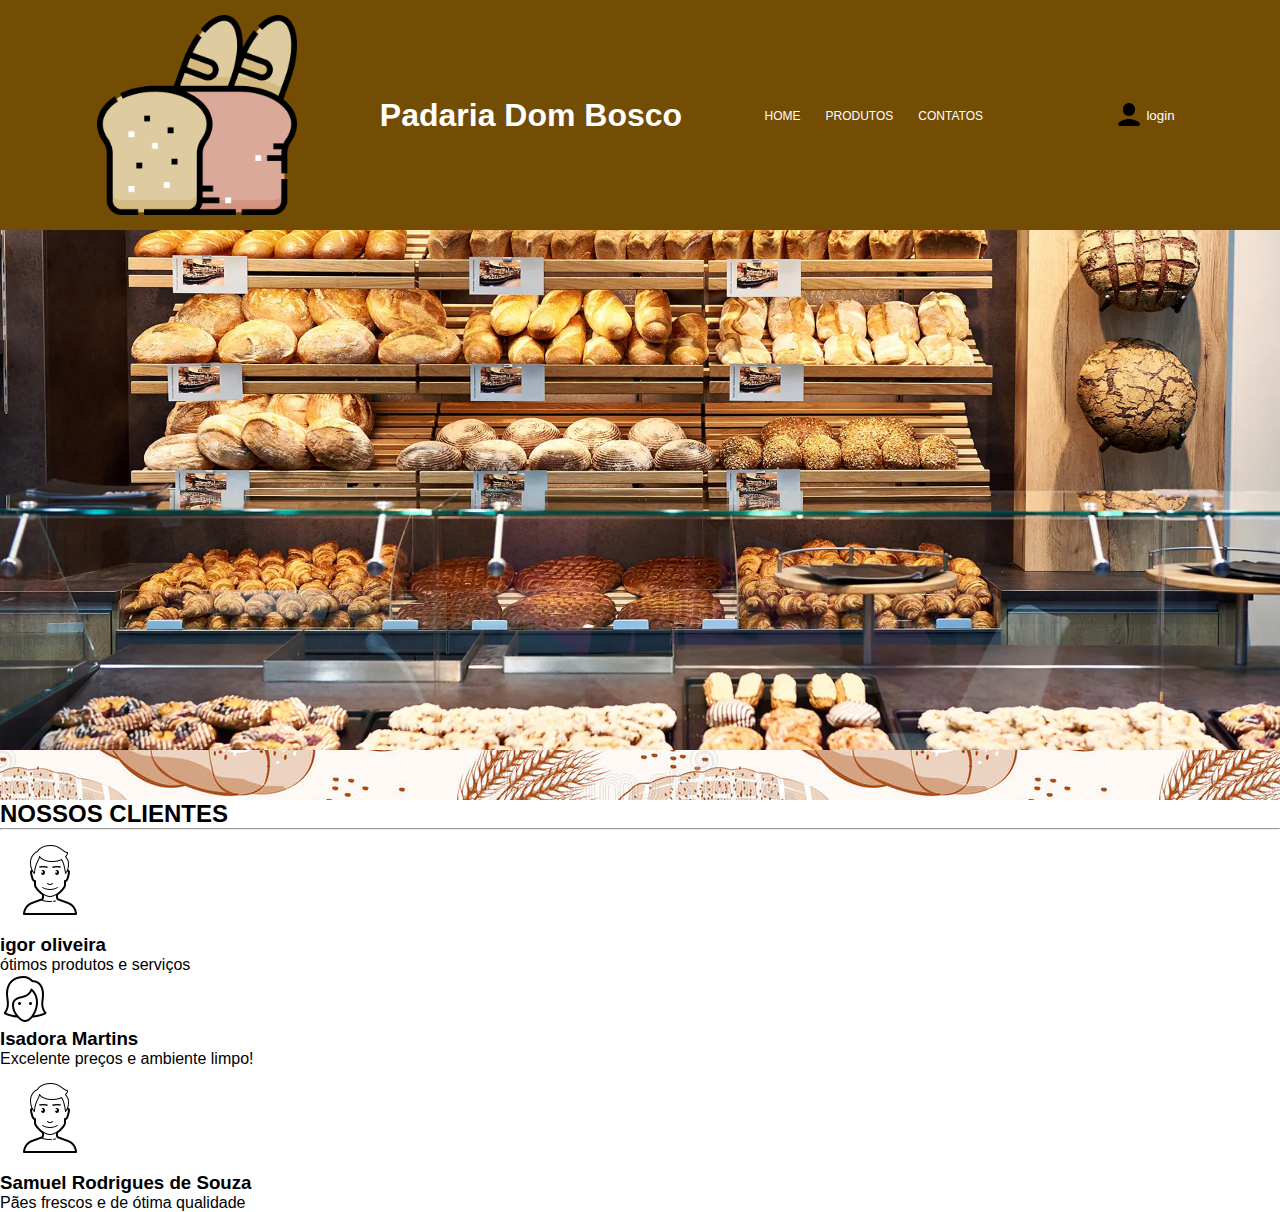
==== index.html @ 67e2aa70 "padaria dom bosco" ====
<!DOCTYPE html>
<html lang="pt-br">
<head>
    <meta charset="UTF-8">
    <meta name="viewport" content="width=device-width, initial-scale=1.0">
    <!-- aqui chamamos nosso css -->
    <link rel="stylesheet" href="style.css">
    <title>Padaria Dom Bosco</title>
</head>
<body>
    <!-- aqui começamos nosso cabeçalho -->
    <header>
        <img src="img/Pão Puma.png" alt="">

        <h1>Padaria Dom Bosco</h1>
        <!-- aqui chamamos uma tag de navegaçao -->
        <nav id="menu-header">

            <ul id="list-menu">
                <li class="item-menu-header">
                    <a href="">HOME</a>
                </li>
                <li class="item-menu-header">
                    <a href="">PRODUTOS</a>
                </li>
                <li class="item-menu-header">
                    <a href="">CONTATOS</a>
                </li>
            </ul>
        </nav>

        <div id="botao-header">
            <!-- aqui criamos uma tag de botao -->
            <button>
                <a href="">
                <img src="img/user.png" alt="">
                <p>login</p>
                </a>
            </button>

        </div>
    </header>

    <div id="img-destaque"></div>

    <div class="img-div"></div>

    <section>
            <h2>NOSSOS CLIENTES</h2>

            <hr class="line">

            <ul id="clients-list">

                <li>
                    <img src="img/personagem.png" alt="">
                    <h3>igor oliveira</h3>
                    <p>ótimos produtos e serviços</p>
                </li>
                <li>
                    <img src="img/personagemfemi.png" alt="">
                    <h3>Isadora Martins</h3>
                    <p>Excelente preços e ambiente limpo!</p>
                </li>
                <li>
                    <img src="img/personagem.png" alt="">
                    <h3>Samuel Rodrigues de Souza</h3>
                    <p>Pães frescos e de ótima qualidade</p>
                </li>

            </ul>
    </section>
    
</body>
</html>
---- style.css ----
*{       /*Configuraçao padrao de inicio de um projeto dentro do css*/
        padding: 0;
        margin: 0;
        vertical-align: baseline;
        list-style: none;
        font-family: 'Segoe UI', Tahoma, Geneva, Verdana, sans-serif;
    }
    
    header {
        display: flex; /*RESPONSAVEL POR COLOCAR OS ITENS NA MESMA LINHA (lado a lado)*/
        align-items: center; /*ALINHAr os itens do nosso header para o centro*/
        justify-content: space-evenly; /*Traduçao : justificar conteudo : espaço uniformemente.
        Alinhar os itens igualmente dentro da pagina*/
        padding: 15px; /*Cuida do preenchimento*/
        background-color: rgb(116, 77, 5);/*or de fundo do nosso Cabeçalho/Header*/
        overflow: hidden;
        line-height: 200px;/*Altura da linha*/
        max-height: 200px;/*Altura maxima*/
    }
    header > h1 { /*Selecionamos aqui a cor da letra do nosso h1 ou seja, do nosso titulo*/
        color: white; /*chamamos a propriedade color e definimos uma cor em questao*/
    }

    header > img { /*Aqui estamos chamando nossa imagem para ser atribuidas alteraçoes*/
        width: 200px;/*Largura da nossa imagem*/
        height: 200px; /*Tamanho da nossa imagem*/
    }
    #menu-header { /*Nosso menu de navegaçao*/
        display: flex; /*Responsavel por colocar os itens na mesma linha (lado a lado)*/
        align-items: center; /*Alinhar os itens do nosso header para o centro*/
    }

    #list-menu { /*Nossa lista nao ordenada aqui mudaremos diretamente nossa lista*/
        display: flex; /*Responsavel por colocar os itens na mesma linha ( lado a lado)*/
        margin-right: 1rem; /*margem da direita. 1 rem eqivale a 16 px ou seja podemos usa-lo para facilitar
        a inserçao de px*/
    }

    .item-menu-header { /*Nossas li que estao dentro do list menu , onde se encontram os nomes dos itens 
        apresentados no header*/
        margin-right: 25px; /*margem da direita*/
    }
    .item-menu-header > a:hover { /*Nossas li que estao dentro do list menu. (a) nossa tag de link que é 
        representada por : home/produtos/contato, eo hover responsavel pela modificaçao de cor ao passar o 
        cursor em cima*/
        color: yellow; /*Aqui atribuimos uma cor*/
        transition: 1s;/* E o tempo em que será exibido ao passar o cursor*/
    }

    .item-menu-header > a {/**Nossas li que estao dentrodo list menu. (a) nossa tag de link que é 
        representada por  HOME/PRODUTOS/CONTATO*/
        color: white; /*Cor das letras*/
        text-decoration: none; /*Responsavel por tirar o sublinhado inferior que esstava visivel*/
        font-size: 12px; /*tamanho da letra*/

    }
    #botao-header { /*nossa id do botao de login*/
        display: flex; /* Responsavel por colocar os itens na mesma linha ( lado a lado */
    }
    #botao-header > button { /* Aqui chamamos nossa ID e onde queremos fazer alteraçoes no caso 
        o nosso botao  */
        padding: 8px;/* Cuida do preenchimento*/
        background-color: transparent; /* Aqui deixamos o fundo do botao transparent, ou seja sem  o fundo branco
        que estava em primeiro plano*/
        border: none;/* none é usado para retirar algo, nesse casoa borda*/

    }
    #botao-header > button > a { /* Estamos chamando aqui nossa Tag de link para alteraçao*/
        display: flex; /* Responsavel por colocar os itens na mesma linha ( lado a lasdo)*/
        align-items: center; /*Alinhar os itens para o centro*/

    }#botao-header > button > a > img { /* Aqui estamos mexendo no ICON do botao*/
        width: 30px; /* largura*/
        height: 30px;/*tamanho*/
        margin-right: 2px;/* margem da direita */

    }
    #botao-header > button > a { /*Estamos chamando aqui nossa TAG de link para alteraçao (novamente)*/
        color: white; /* Cor da letra */
        text-decoration: none; /*Responsavel por tirar o sublinhado que estava visivel*/
        font-weight: 400;/*espessura da fonte*/
    }
    #img-destaque{
        background-image: url(img/padaria\ \(1\).webp);
        padding: 260px;
        background-position: center;
        background-size: cover;
    } 
    .img-div {
        padding: 25px;
        background-image: url(img/img-div.jpg);
        background-position: center;
        background-size: auto;
    }
    .clients-list {
        
    }


    /*Diferença entre ID e CLASS: A diferença entre um id e uma class é que um id é usado apenas para identificar
    um unico elemento em nosso HTML. Os identificadores são usados apenas quando um elemento na pagina precisa
    ter um estilo especoifico aplincado a ele.
    no entanto, uma class pode ser usada para identificar mais de um elemento HTML*/
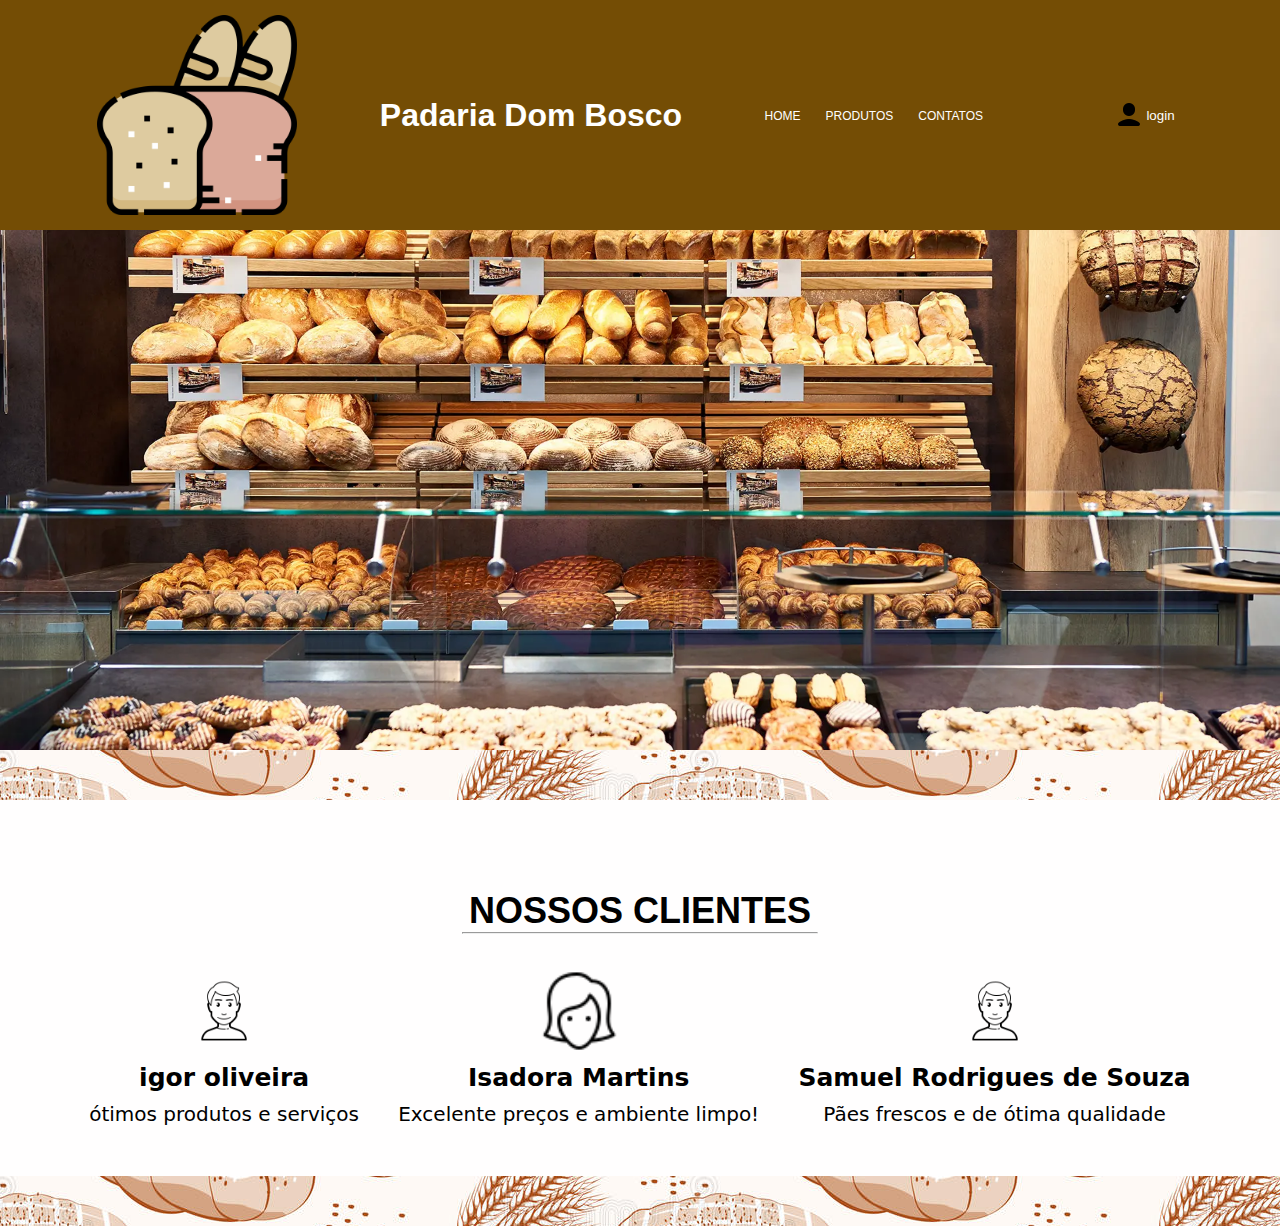
==== commit 87c71189: "padaria dom bosco" ====
--- a/index.html
+++ b/index.html
@@ -45,31 +45,43 @@
 
     <div class="img-div"></div>
 
-    <section>
+    <main>
+
+    <section id="clients">
+
             <h2>NOSSOS CLIENTES</h2>
 
             <hr class="line">
 
             <ul id="clients-list">
 
-                <li>
-                    <img src="img/personagem.png" alt="">
+                <li class="clients-item">
+                    <img src="img/personagem.png" alt="Personagem Masculino">
                     <h3>igor oliveira</h3>
                     <p>ótimos produtos e serviços</p>
                 </li>
-                <li>
+                <li class="clients-item">
                     <img src="img/personagemfemi.png" alt="">
                     <h3>Isadora Martins</h3>
                     <p>Excelente preços e ambiente limpo!</p>
                 </li>
-                <li>
+                <li class="clients-item">
                     <img src="img/personagem.png" alt="">
                     <h3>Samuel Rodrigues de Souza</h3>
                     <p>Pães frescos e de ótima qualidade</p>
                 </li>
 
             </ul>
+
     </section>
+
+    <div class="img-div"></div>
+
+
+
+    </main>
     
 </body>
-</html>+</html>
+
+<!-- apertar f5 para execultar -->--- a/style.css
+++ b/style.css
@@ -87,15 +87,62 @@
         background-position: center;
         background-size: cover;
     } 
-    .img-div {
+    .img-div {/* Aqui chamamos nossa class para alteraçao*/
         padding: 25px;
         background-image: url(img/img-div.jpg);
         background-position: center;
         background-size: auto;
     }
-    .clients-list {
-        
-    }
+   #clients > h2 {
+    text-align: center; /*Alinhamos o texto ao centro*/
+    font-size: 36px; /*Tamanho da letra*/
+    margin-top: 40px; /* Espaçamento superior*/
+   }
+
+   #clients {
+    background-color: rgb(255, 254, 254);
+    padding: 50px;
+    margin-top: 0;
+   }
+
+   .line {
+    margin: 0 auto;
+    width: 30%; 
+   }
+
+   #clients-list {
+    display: flex;
+    align-items: center;
+    justify-content: space-evenly; /*justificar conteudo : espaço uniforme*/
+    margin-top: 35px;
+   }
+
+   .clients-item {
+    display: flex;
+    justify-content: center;
+    align-items: center;
+    flex-direction: column;
+   }
+
+   .clients-item > img {
+    width: 84px;
+    height: 84px;
+   }
+
+   .clients-item > h3 {
+    font-family: system-ui, -apple-system, BlinkMacSystemFont, 'Segoe UI', Roboto, Oxygen, Ubuntu, Cantarell, 'Open Sans', 'Helvetica Neue', sans-serif;
+    font-size: 25px;
+    margin-top: 10px;
+    align-items: center;
+   }
+   .clients-item > p {
+    font-family: system-ui, -apple-system, BlinkMacSystemFont, 'Segoe UI', Roboto, Oxygen, Ubuntu, Cantarell, 'Open Sans', 'Helvetica Neue', sans-serif;
+    font-size: 20px;
+    margin-top: 10px;
+    align-items: center;
+   }
+
+
 
 
     /*Diferença entre ID e CLASS: A diferença entre um id e uma class é que um id é usado apenas para identificar
@@ -104,4 +151,7 @@
     no entanto, uma class pode ser usada para identificar mais de um elemento HTML*/
 
 
+    /*apertar f5 para execultar*/
 
+
+
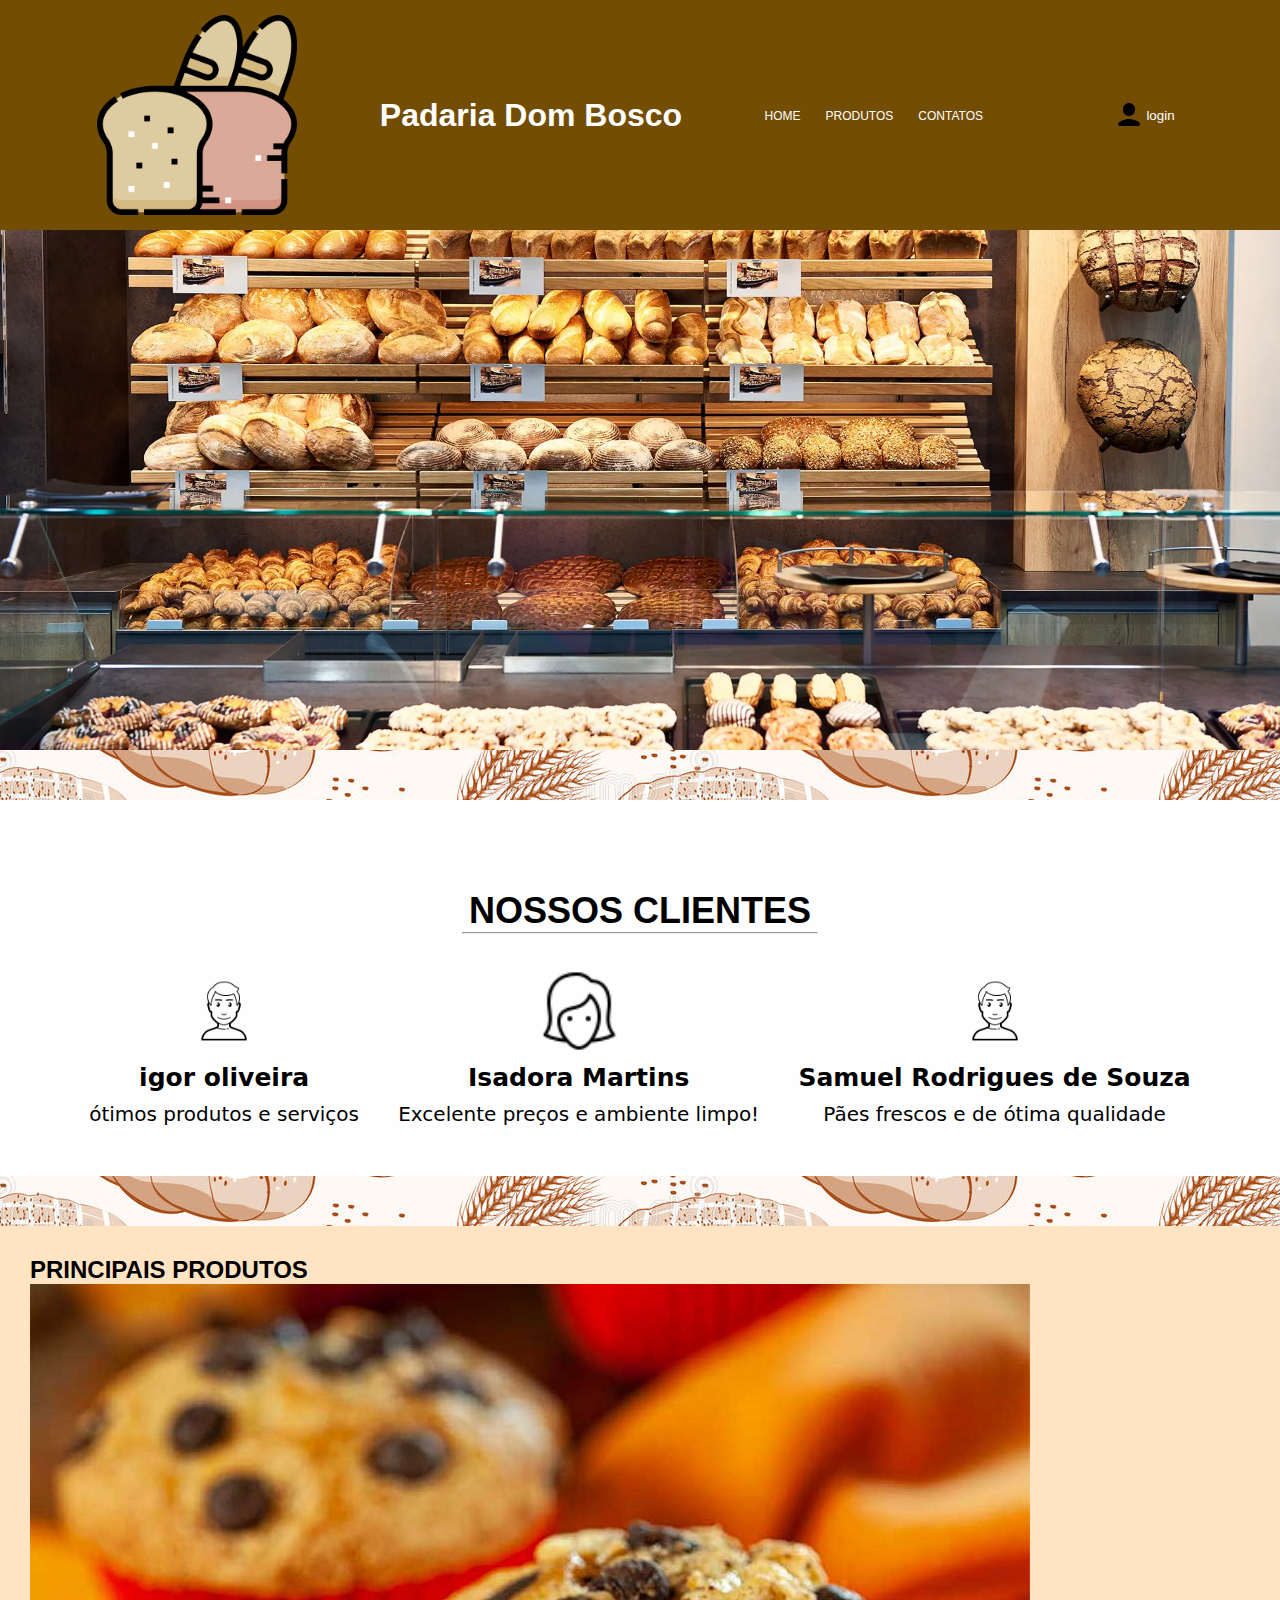
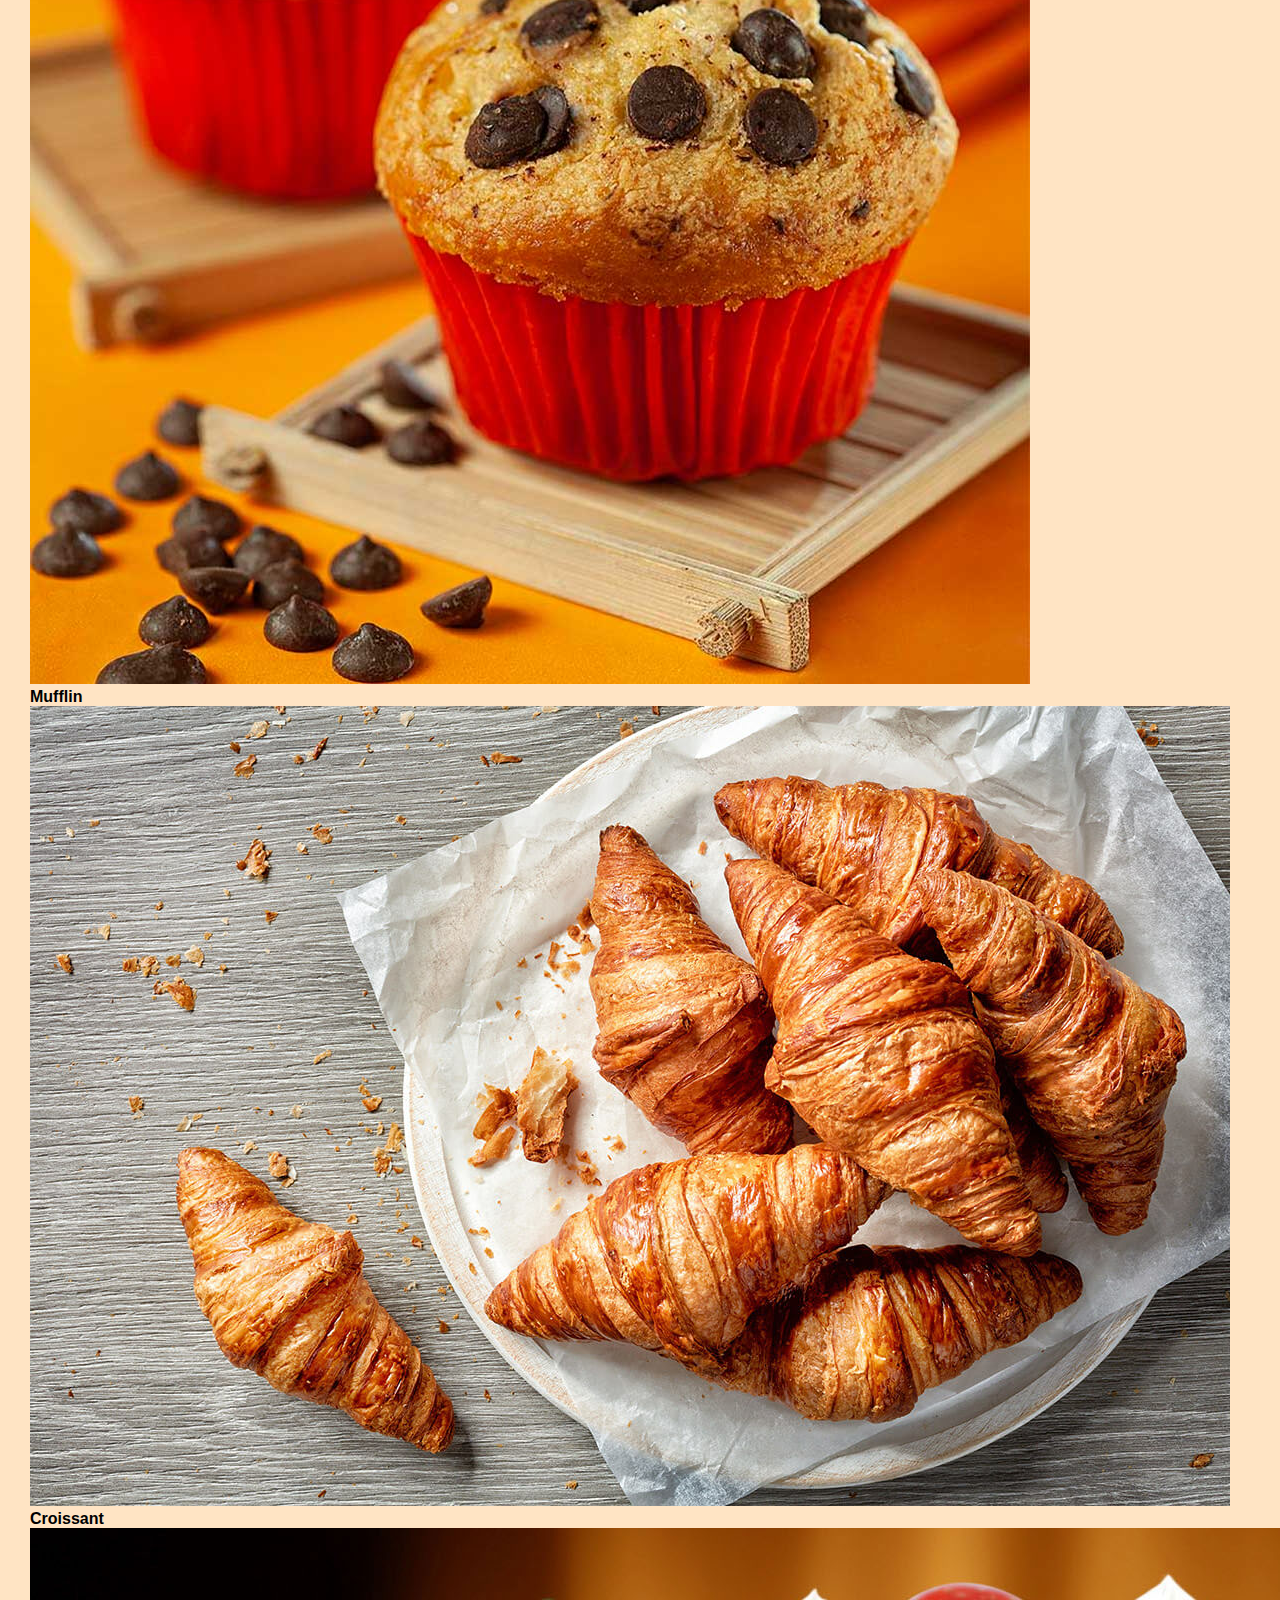
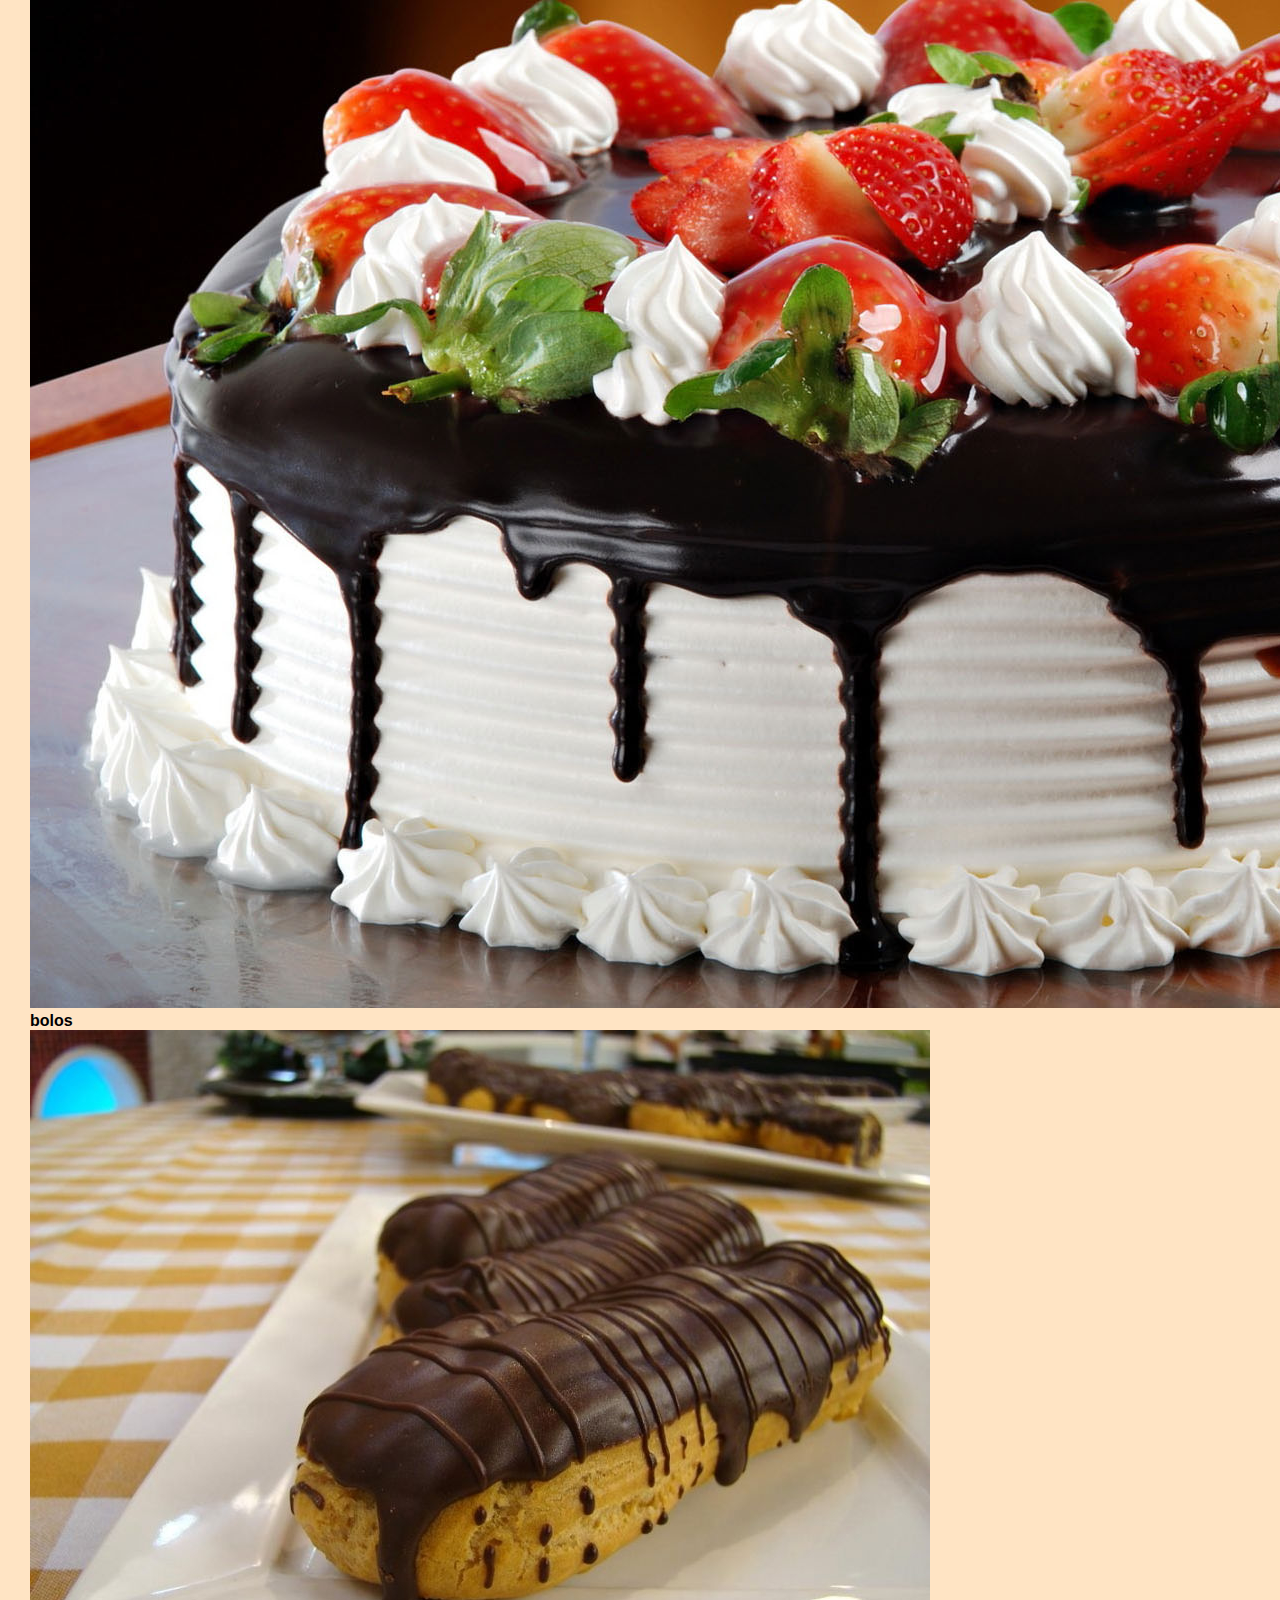
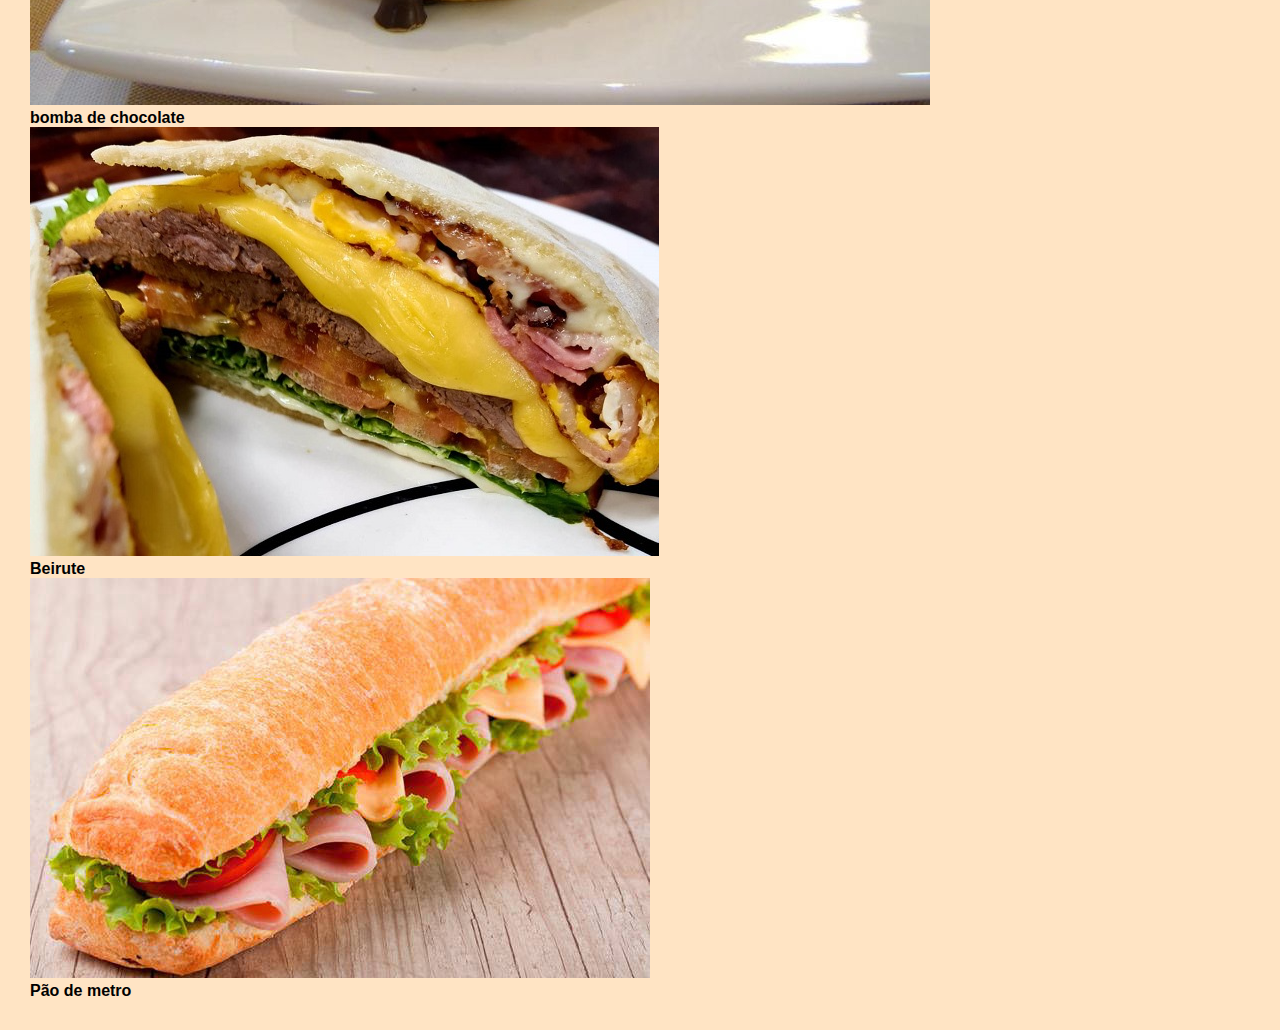
==== commit 0c2e55c0: "padaria dom bosco" ====
--- a/index.html
+++ b/index.html
@@ -77,6 +77,57 @@
 
     <div class="img-div"></div>
 
+    <section id="products">
+
+        <h2>PRINCIPAIS PRODUTOS</h2>
+
+        <div class="section-produtos">
+
+                 <div >
+                    <img src="img/muflin.jpg" alt="imagem mufflin" class="img-product">
+            
+                 <h4 class="title-products">Mufflin</h4>
+             </div>
+
+             <div>
+                 <img src="img/croissant.jpeg" alt="imagem croissant" class="img-product">
+                 <h4 class="title-products">Croissant</h4>
+             </div>
+
+        </div>
+        <div class="section-produtos">
+
+                 <div >
+                    <img src="img/bolo.jpg" alt="imagem bolo" class="img-product">
+            
+                 <h4 class="title-products">bolos</h4>
+             </div>
+
+             <div>
+                 <img src="img/bomba-chocolate.jpg" alt="imagem bomba de chocolate" class="img-product">
+                 <h4 class="title-products">bomba de chocolate</h4>
+             </div>
+
+        </div>
+        <div class="section-produtos">
+
+                 <div >
+                    <img src="img/beirute.png" alt="imagem Beirute" class="img-product">
+            
+                 <h4 class="title-products">Beirute</h4>
+             </div>
+
+             <div>
+                 <img src="img/pao-de-metro.jpg" alt="imagem Pão de metro" class="img-product">
+                 <h4 class="title-products">Pão de metro</h4>
+             </div>
+
+        </div>
+      
+       
+
+    </section>
+
 
 
     </main>
--- a/style.css
+++ b/style.css
@@ -88,10 +88,11 @@
         background-size: cover;
     } 
     .img-div {/* Aqui chamamos nossa class para alteraçao*/
-        padding: 25px;
-        background-image: url(img/img-div.jpg);
-        background-position: center;
-        background-size: auto;
+        padding: 25px; /* cuida do preenchimento*/
+        background-image: url(img/img-div.jpg); /*usado para inserir imagens de fundo*/
+        background-position: center; /*aqui posicionamos nossa imagem para o centro*/
+        background-size: auto; /* background especifico o tamanho daos imagens de fundo . 
+        Auto Responsavel por preencrer totalmente a imagen*/
     }
    #clients > h2 {
     text-align: center; /*Alinhamos o texto ao centro*/
@@ -99,13 +100,14 @@
     margin-top: 40px; /* Espaçamento superior*/
    }
 
-   #clients {
-    background-color: rgb(255, 254, 254);
-    padding: 50px;
-    margin-top: 0;
+   #clients {/* Aqui chamamos nossa id da section*/
+    background-color: rgb(255, 254, 254); /* cor de fundo da section*/
+    padding: 50px; /* indica o espaço a cima do elemento/ superior*/
+    margin-top: 0; /* cuida do preenchimento*/
    }
 
-   .line {
+   .line { /*Aqui chamamos nosssa class que esta dentro do nosso hr que é usado como uma qubra
+    de linha tematica entre elementos html*/
     margin: 0 auto;
     width: 30%; 
    }
@@ -129,17 +131,22 @@
     height: 84px;
    }
 
-   .clients-item > h3 {
+   .clients-item > h3 { /* aqui chamamos nosso h3 para estilizaçao*/
     font-family: system-ui, -apple-system, BlinkMacSystemFont, 'Segoe UI', Roboto, Oxygen, Ubuntu, Cantarell, 'Open Sans', 'Helvetica Neue', sans-serif;
-    font-size: 25px;
-    margin-top: 10px;
-    align-items: center;
+    font-size: 25px;/* tamanho da fonte*/
+    margin-top: 10px; /* indica o espaço a cima do elemento superior*/
+    align-items: center; /* alinhar os itens ao centro*/
    }
-   .clients-item > p {
+   .clients-item > p { /* aqui chamamos nossa tag para estilizaçao*/
     font-family: system-ui, -apple-system, BlinkMacSystemFont, 'Segoe UI', Roboto, Oxygen, Ubuntu, Cantarell, 'Open Sans', 'Helvetica Neue', sans-serif;
     font-size: 20px;
     margin-top: 10px;
     align-items: center;
+   }
+
+   #products {
+    padding: 30px;
+    background-color: bisque;
    }
 
 
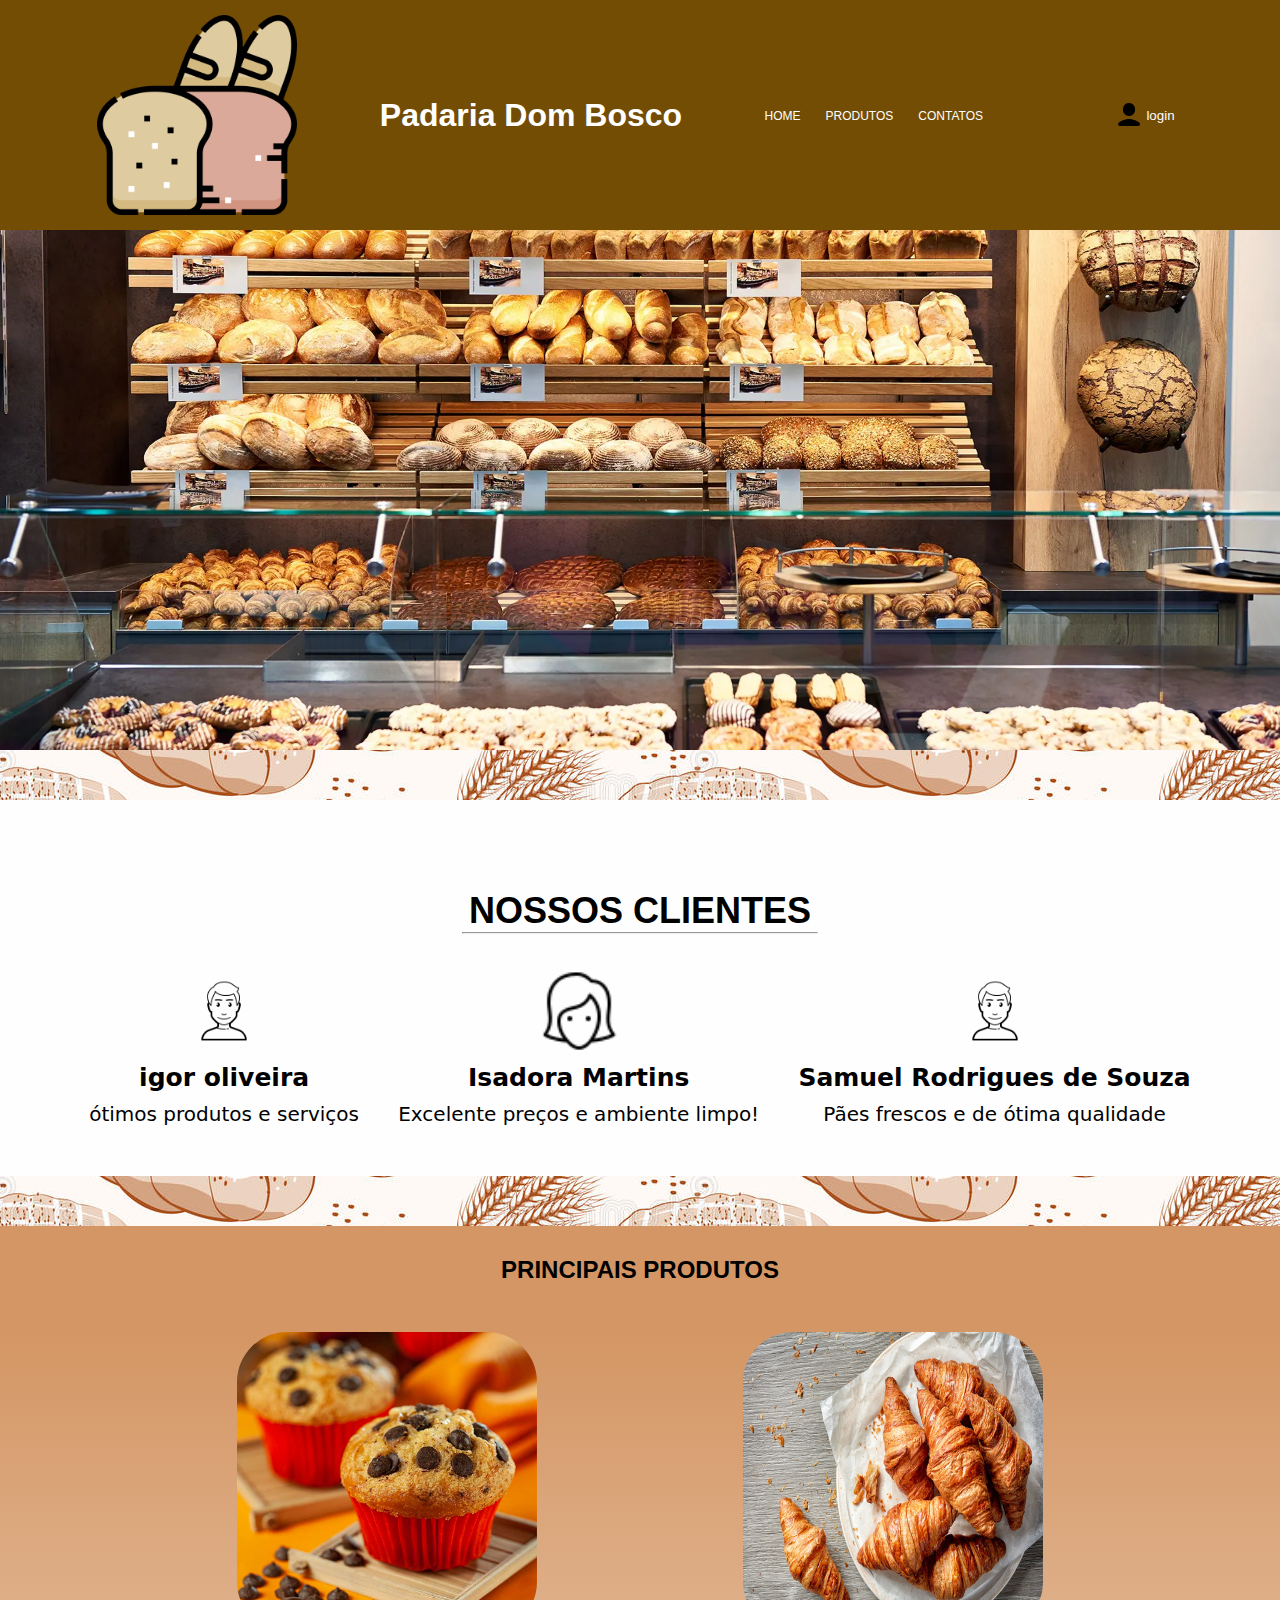
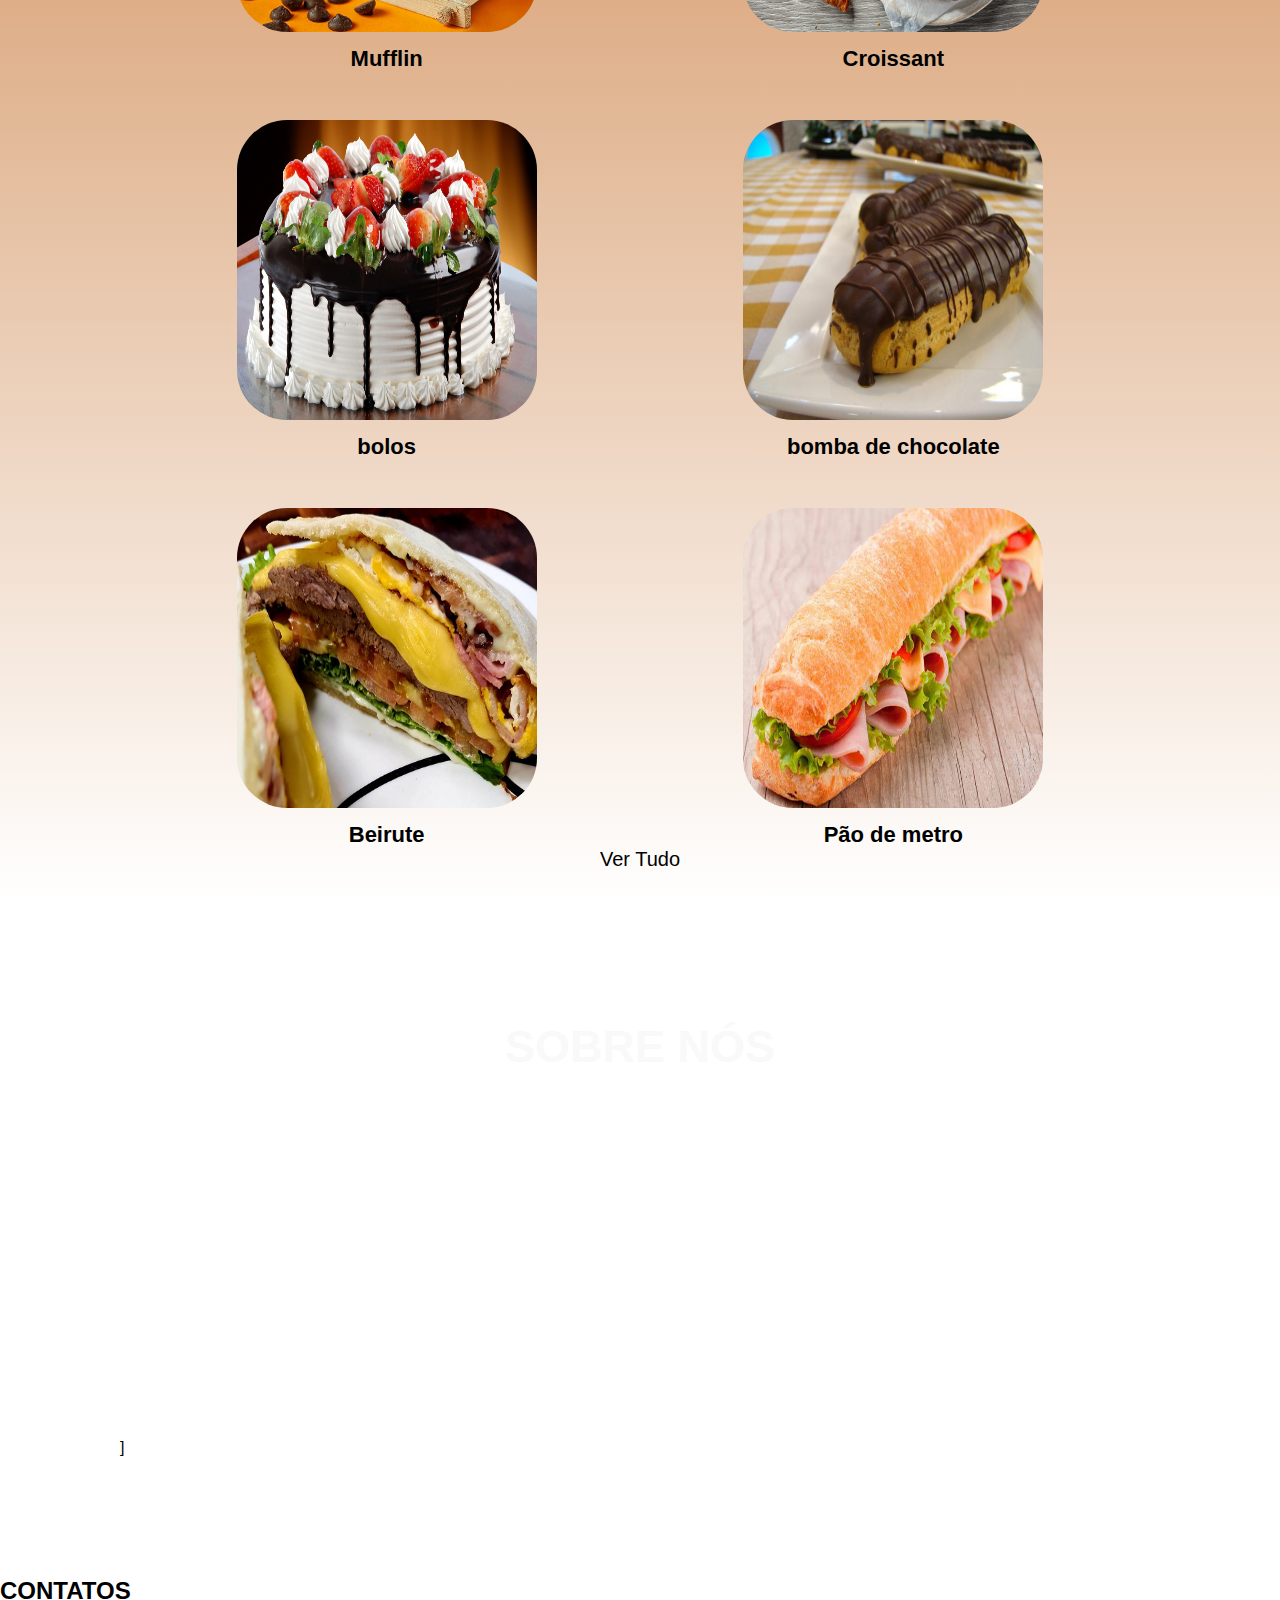
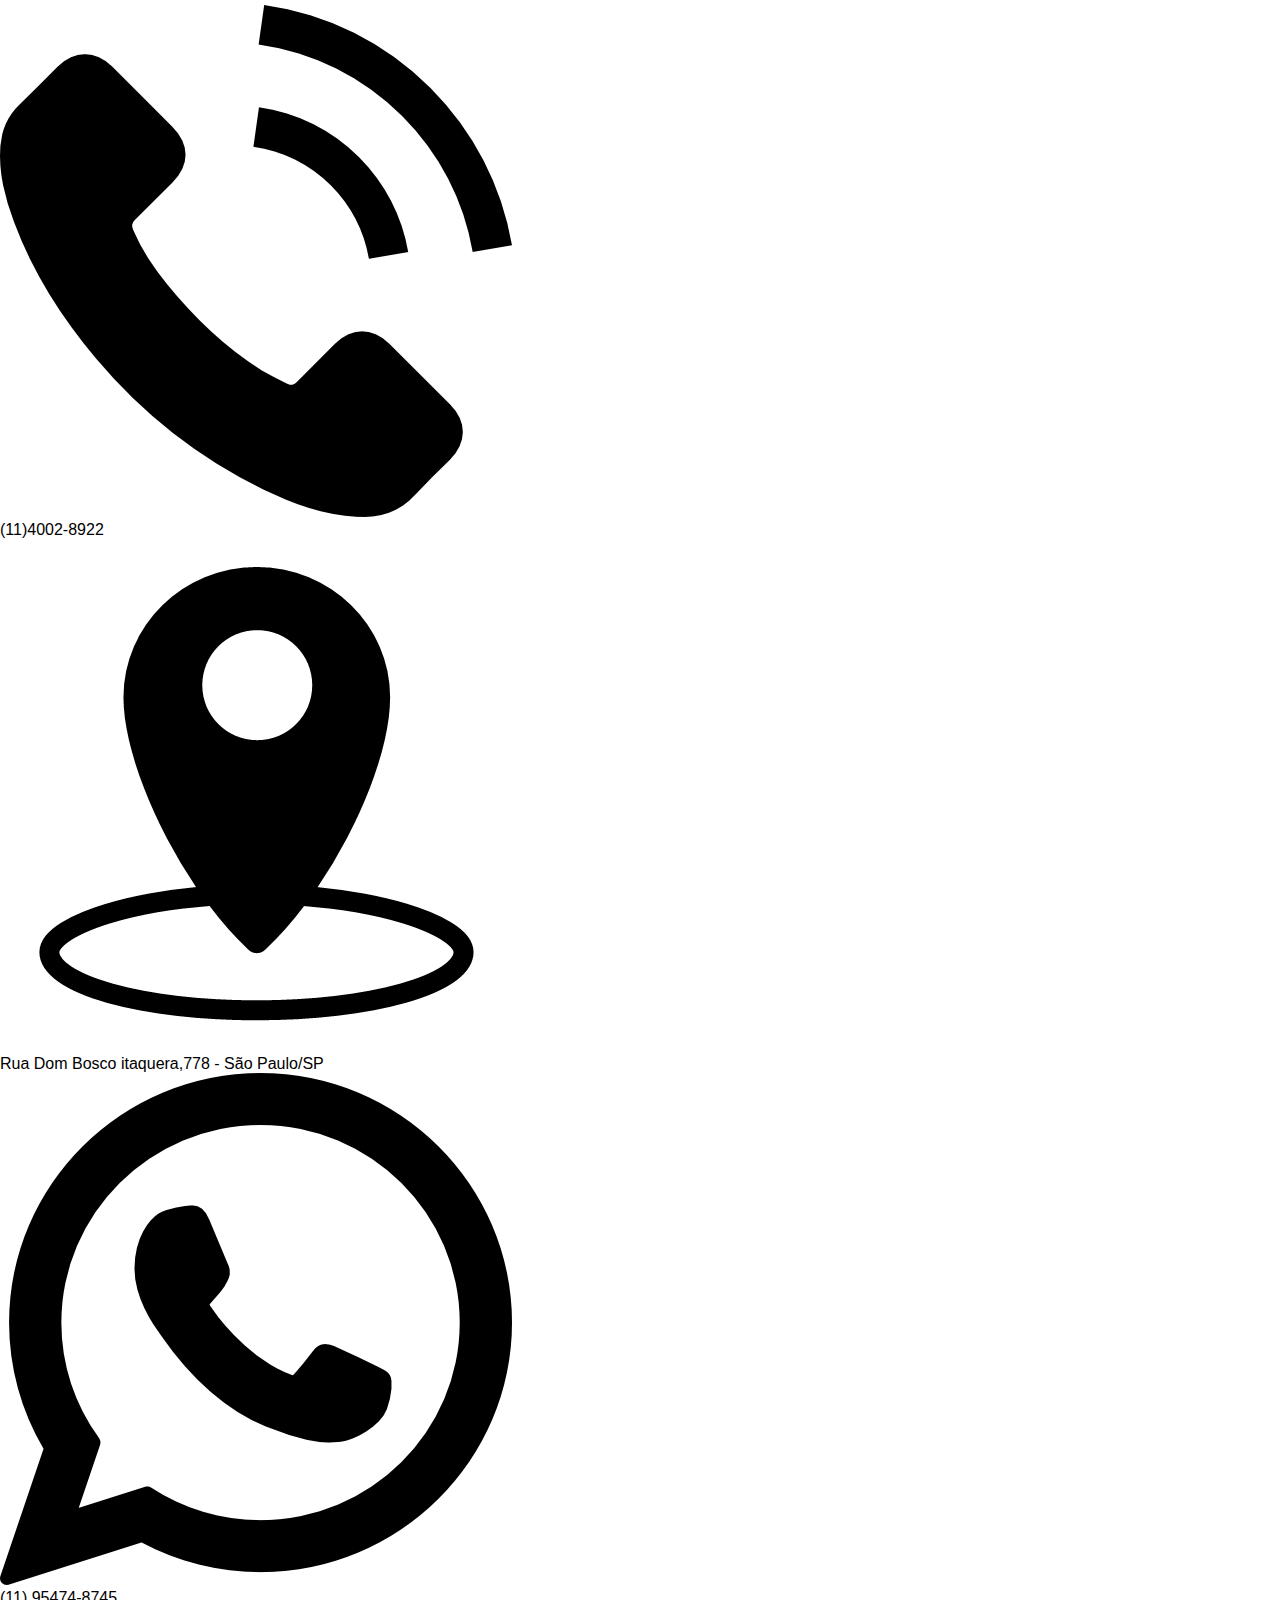
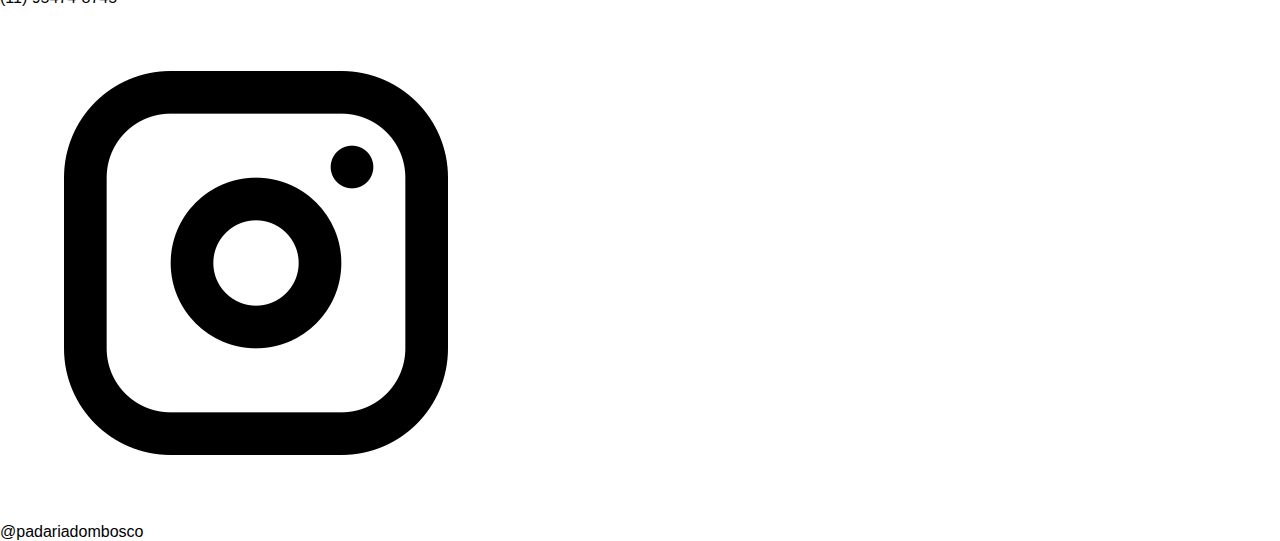
==== commit aa1c495d: "padaria dom bosco" ====
--- a/index.html
+++ b/index.html
@@ -77,10 +77,11 @@
 
     <div class="img-div"></div>
 
-    <section id="products">
+    <section id="product">
 
         <h2>PRINCIPAIS PRODUTOS</h2>
 
+        <!-- aqui adicionamos uma div pai com class para mexer de dois em dois produtos -->
         <div class="section-produtos">
 
                  <div >
@@ -95,6 +96,7 @@
              </div>
 
         </div>
+
         <div class="section-produtos">
 
                  <div >
@@ -109,6 +111,7 @@
              </div>
 
         </div>
+
         <div class="section-produtos">
 
                  <div >
@@ -123,6 +126,10 @@
              </div>
 
         </div>
+
+        <a href="">
+            Ver Tudo
+        </a>
       
        
 
@@ -131,8 +138,60 @@
 
 
     </main>
+
+    <section id="sobre-nos">
+
+        <h3>SOBRE NÓS</h3>
+
+        <P>Lorem ipsum, dolor sit amet consectetur adipisicing elit. Laborum ab omnis, molestiae
+             numquam, tenetur voluptates culpa necessitatibus corrupti maiores sed ducimus placeat fugit 
+             adipisci eos reiciendis, iure perferendis. Amet, commodi!</P>
+
+             <p>Lorem ipsum dolor sit amet consectetur, adipisicing elit. Possimus, 
+                placeat natus? Rerum sequi quam quod quibusdam dicta possimus consectetur hic
+                 nemo quidem repellendus cum animi laborum blanditiis itaque, fugit libero?</p>
+
+                 <p>Lorem ipsum dolor, sit amet consectetur adipisicing elit. Labore, iusto. Temporibus vel quas, 
+                    eum tenetur veritatis aspernatur
+                     quod illum similique, nisi ut, perferendis sit assumenda fugiat sunt. Quae, veniam consequuntur?</p>
+
+
+
+        ]
+    </section>
+
+    <footer id="CONTATOS">
+        <h2>CONTATOS</h2>
+
+        <ul>
+                <div>
+                    <li class="item-menu-footer">
+                        <img src="img/icon-telephone.png" alt="">
+                        <p>(11)4002-8922</p>
+                    </li>
+                    <li>
+                        <img src="img/icon-local.png" alt="">
+                        <p>Rua Dom Bosco itaquera,778 - São Paulo/SP</p>
+                    </li class="item-menu-footer">
+                </div>
+                <div>
+                    <li class="item-menu-footer">
+                        <img src="img/icon-wpp.png" alt="">
+                        <p>(11) 95474-8745</p>
+                    </li>
+                    <li class="item-menu-footer">
+                        <img src="img/icon-instagram.png" alt="">
+                        <p>@padariadombosco</p>
+                    </li>
+
+                </div>
+
+        </ul>
+
+
+    </footer>
     
 </body>
 </html>
 
-<!-- apertar f5 para execultar -->+<!-- apertar f5 para execultar ou com o botao direito revelar  -->--- a/style.css
+++ b/style.css
@@ -144,10 +144,83 @@
     align-items: center;
    }
 
-   #products {
-    padding: 30px;
-    background-color: bisque;
-   }
+#product { /* ID usada para a section dos nossos produtos*/
+    background: linear-gradient(180deg, #d49664 8.33%, rgba(244,200,175,0)100% ); /* Aqui colocamos 
+    uma estilizaçao de fundo em degrade*/
+
+    padding: 30px; /* preencimento*/
+
+}
+  #product > h2 {
+        text-align: center;
+    }
+    .section-produtos { /* Chamamos nosssa div pai para estilizaçao*/
+        margin-top: 3em; /* espaçamento superior*/
+        display: flex; /*tornando essa sessao flex e jogando lado a lado*/
+        justify-content: space-evenly; /* espaçamento justificado*/
+        align-items: center; /* Alinhando itens ao centro*/
+    }
+
+    .img-product { /* Aqui chamamos nossa imagens para ediçao*/
+        width: 300px; /* Largura das imagens*/
+        height: 300px; /* Altura das imagens */
+        border-radius: 50px; /*Arredondamento das bordas*/
+    }
+    .title-products { /* chamamos nosso titulo para estilizaçao*/
+        margin-top: 10px; 
+        font-family: Arial, Helvetica, sans-serif; /* familia de fonte*/
+        text-align: center; /* alinhamento do texto ao centro*/
+        font-size: 22px;/*tamanho da letra*/
+    }
+
+    #product > a { /* aqui chamamos nossa tag a para estilizaçao*/
+        text-decoration: none; /* Desabilitamos a decoraçao */
+        font-family: Arial, Helvetica, sans-serif;  /* familia de fonte*/
+        font-size: 20px;/*tamanho da fonte*/
+        color: black; /*cor da letra*/
+        display: flex;/*Tornando em flex*/
+        justify-content: center;/*alinhando ao centro*/
+        text-align: center; /*alinhando ao centro*/
+    }
+
+  
+    #product > a:hover { /* Efeito ao passa o mouse*/
+        font-size: 22px; /* Tamanho das letra*/
+        transition: 0.8s; /* Tempo de transiçao ao passar o mouse*/
+        color: tomato; /* Cor da letra ao passar o mouse*/
+
+    } 
+
+    #sobre-nos { /*Chamamos nosso sobre nos para estilizaçao*/
+        background-image: url(img/fundo-sobre-nos.jpg);/* Inserimos aqui nossa imagem*/
+        background-repeat: no-repeat;/*nao repetiçao da imagem*/
+        background-position: center;/*Posicionamento da imagem ao centro*/
+        background-size: cover;/*Habilitando o tamanho total da imagem*/
+        background-attachment: fixed;/*Deixando a imagem fixada*/
+        padding: 120px;/* Tamanho do preenchimento da sassao*/
+    }
+
+    /*h3 alterem a cor , tamanho, alinhamento e familia da fonte*/
+
+    #sobre-nos > h3 {
+        color: rgb(249, 249, 250);
+        font-size: 45px;
+        text-align: center;
+        font-family: Arial, Helvetica, sans-serif;
+
+    }
+    #sobre-nos > p {
+        color: white;
+        
+        font-family: Arial, Helvetica, sans-serif;
+        font-weight: 500;
+        font-size: 22px;
+        margin-top: 2em;
+        text-align: left;
+    }
+
+
+
 
 
 
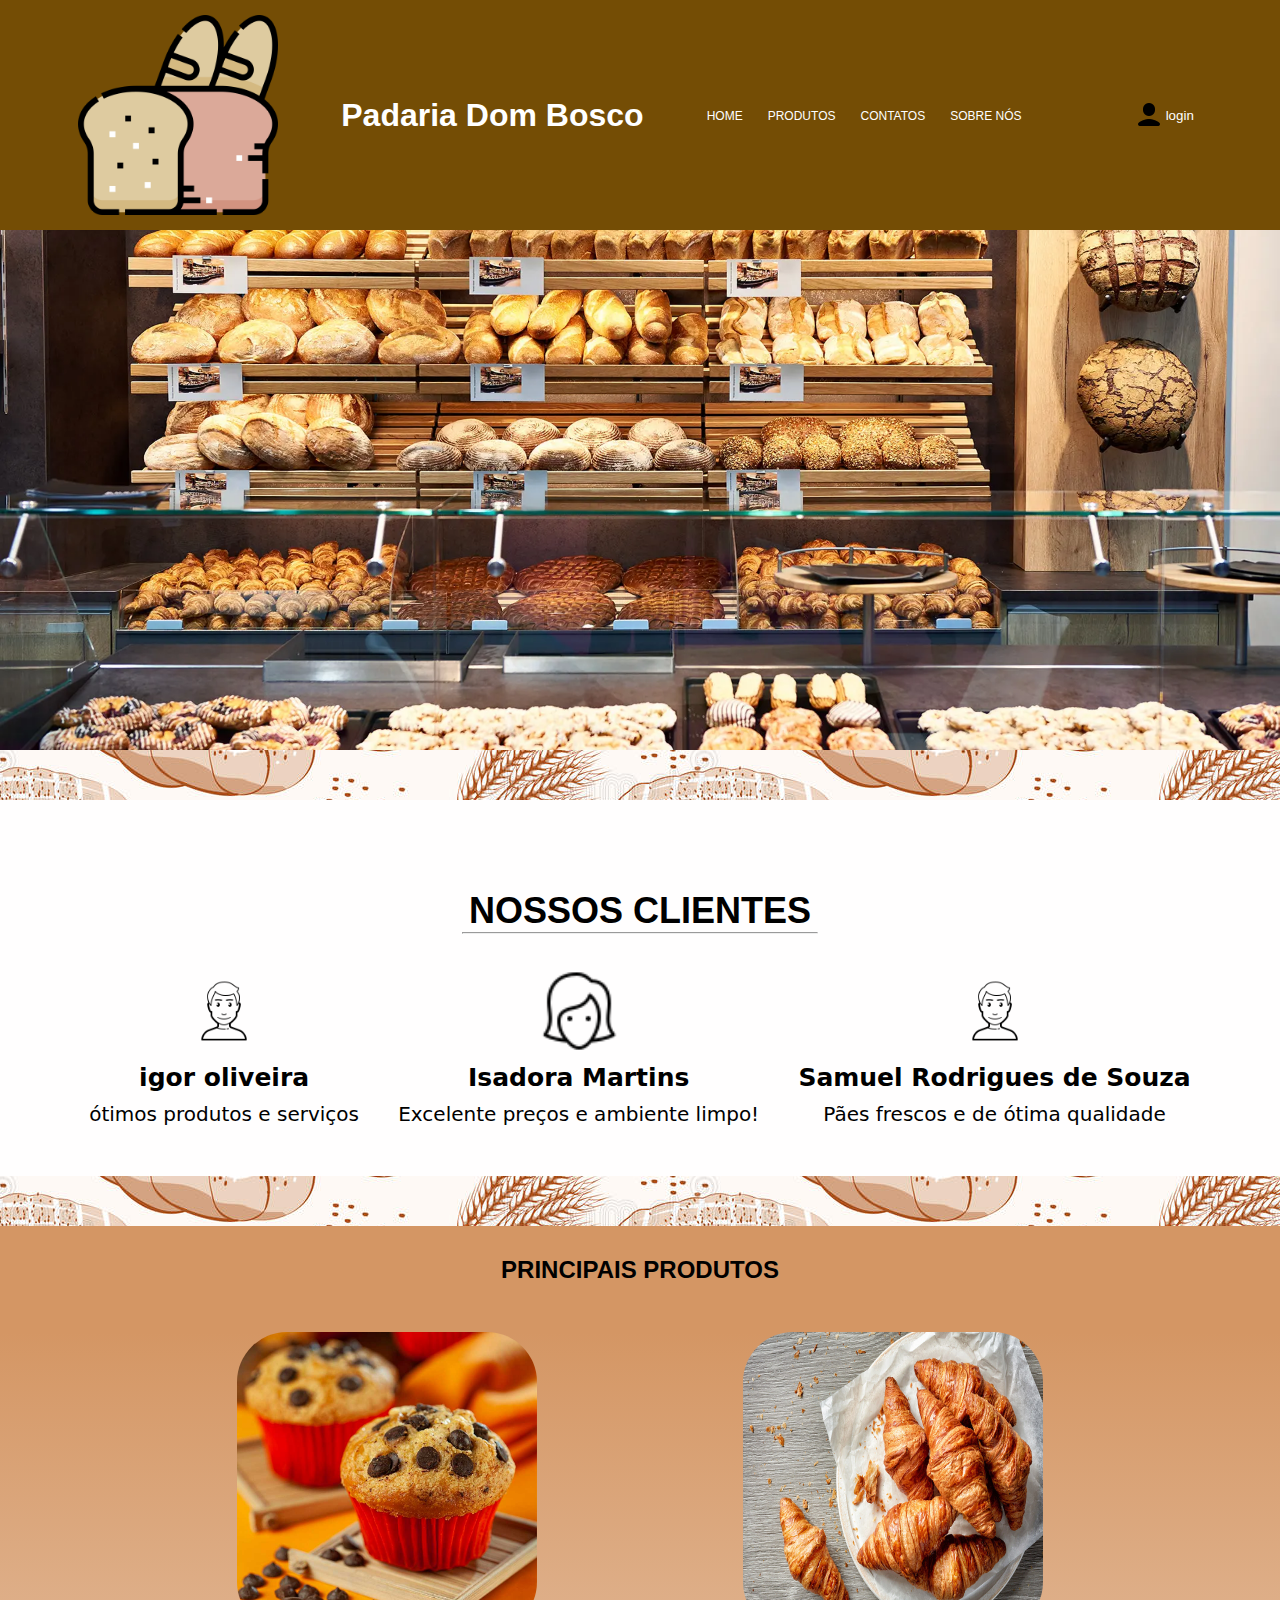
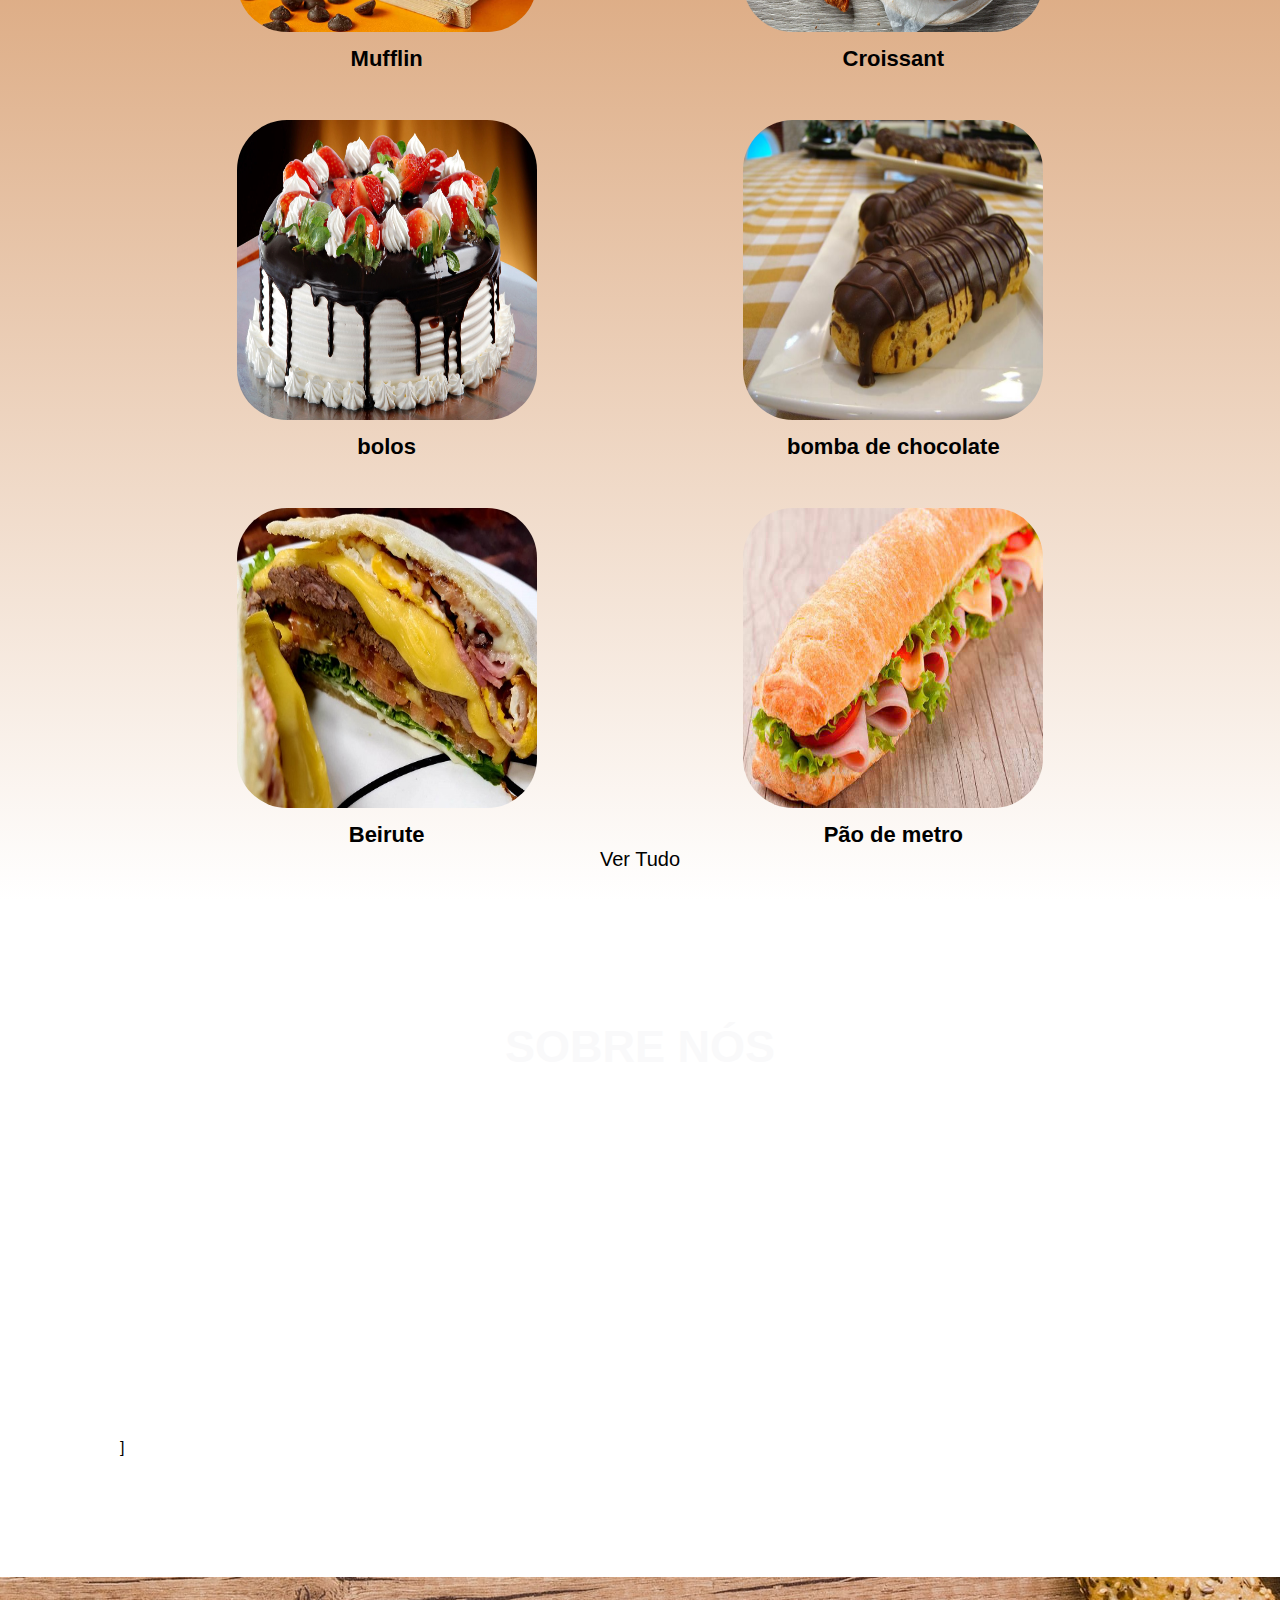
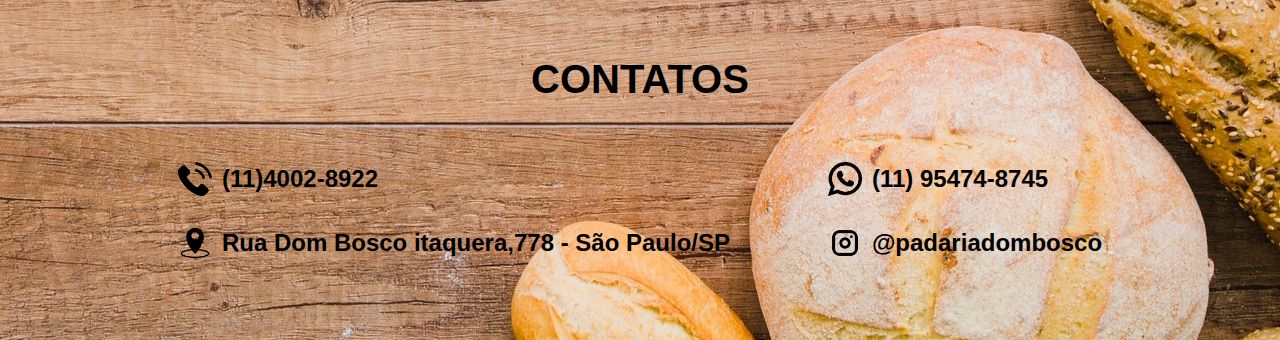
==== commit 6fa0d894: "padaria dom bosco" ====
--- a/index.html
+++ b/index.html
@@ -21,18 +21,23 @@
                     <a href="">HOME</a>
                 </li>
                 <li class="item-menu-header">
-                    <a href="">PRODUTOS</a>
-                </li>
-                <li class="item-menu-header">
-                    <a href="">CONTATOS</a>
-                </li>
+                    <a href="#product">PRODUTOS</a>
+                </li>
+                <li class="item-menu-header">
+                    <a href="#CONTATOS">CONTATOS</a>
+                </li>
+                <li class="item-menu-header">
+                    <a href="#sobre-nos">SOBRE NÓS</a>
+                </li>
+                
+                
             </ul>
         </nav>
 
         <div id="botao-header">
             <!-- aqui criamos uma tag de botao -->
             <button>
-                <a href="">
+                <a href="form.html">
                 <img src="img/user.png" alt="">
                 <p>login</p>
                 </a>
@@ -127,7 +132,7 @@
 
         </div>
 
-        <a href="">
+        <a href="produtos.html">
             Ver Tudo
         </a>
       
@@ -169,7 +174,7 @@
                         <img src="img/icon-telephone.png" alt="">
                         <p>(11)4002-8922</p>
                     </li>
-                    <li>
+                    <li class="item-menu-footer">
                         <img src="img/icon-local.png" alt="">
                         <p>Rua Dom Bosco itaquera,778 - São Paulo/SP</p>
                     </li class="item-menu-footer">
--- a/style.css
+++ b/style.css
@@ -219,8 +219,64 @@
         text-align: left;
     }
 
-
-
+    footer {
+        padding: 80px;
+        background-image: url(img/img-footer.jpg);
+        background-repeat: no-repeat;
+        background-position: bottom;
+
+    }
+
+    footer ul {
+        display: flex;
+        justify-content: space-evenly;
+    }
+
+    footer h2 {
+        color: black;
+        font-size: 40px;
+        font-weight: bold;
+        text-align: center;
+        margin-bottom: 30px;
+    }
+
+    .item-menu-footer {/* Aqui chamamos nossa class das LI */
+        align-items: center; /* Posicionamos ao centro*/
+        margin-top: 30px;/* Espaçamento superior*/
+        display: flex;/* Alinhando  os itens lado a lado*/
+    }
+    .item-menu-footer img { /*Aqui chamamos nossa img para estilizaçao*/
+        width: 34px; /* largura da img*/
+        height: 34px;/*altura*/
+    }
+
+    /*Chamem a TAG P para estilizaçao*/
+    .item-menu-footer p {
+        color: black; /*Cor da letra*/
+        font-size: 24px; /* Tamanho da letra*/
+        font-weight: bold; /* Espessura da letra*/
+        margin-left: 10px; /* Espaçamento á esquerda*/
+    }
+
+    @media(max-width:430px) {
+        #menu-header {
+            display: none;
+        }
+
+        #btn-header button a {
+            display: block;
+            font-family: bold;
+        }
+
+        #btn-header button a p {
+            font-size: 0.8em;
+            font-family: Arial, Helvetica, sans-serif;
+        }
+
+        #btn-header button a img {
+            width: 30%;
+        }
+    }
 
 
 
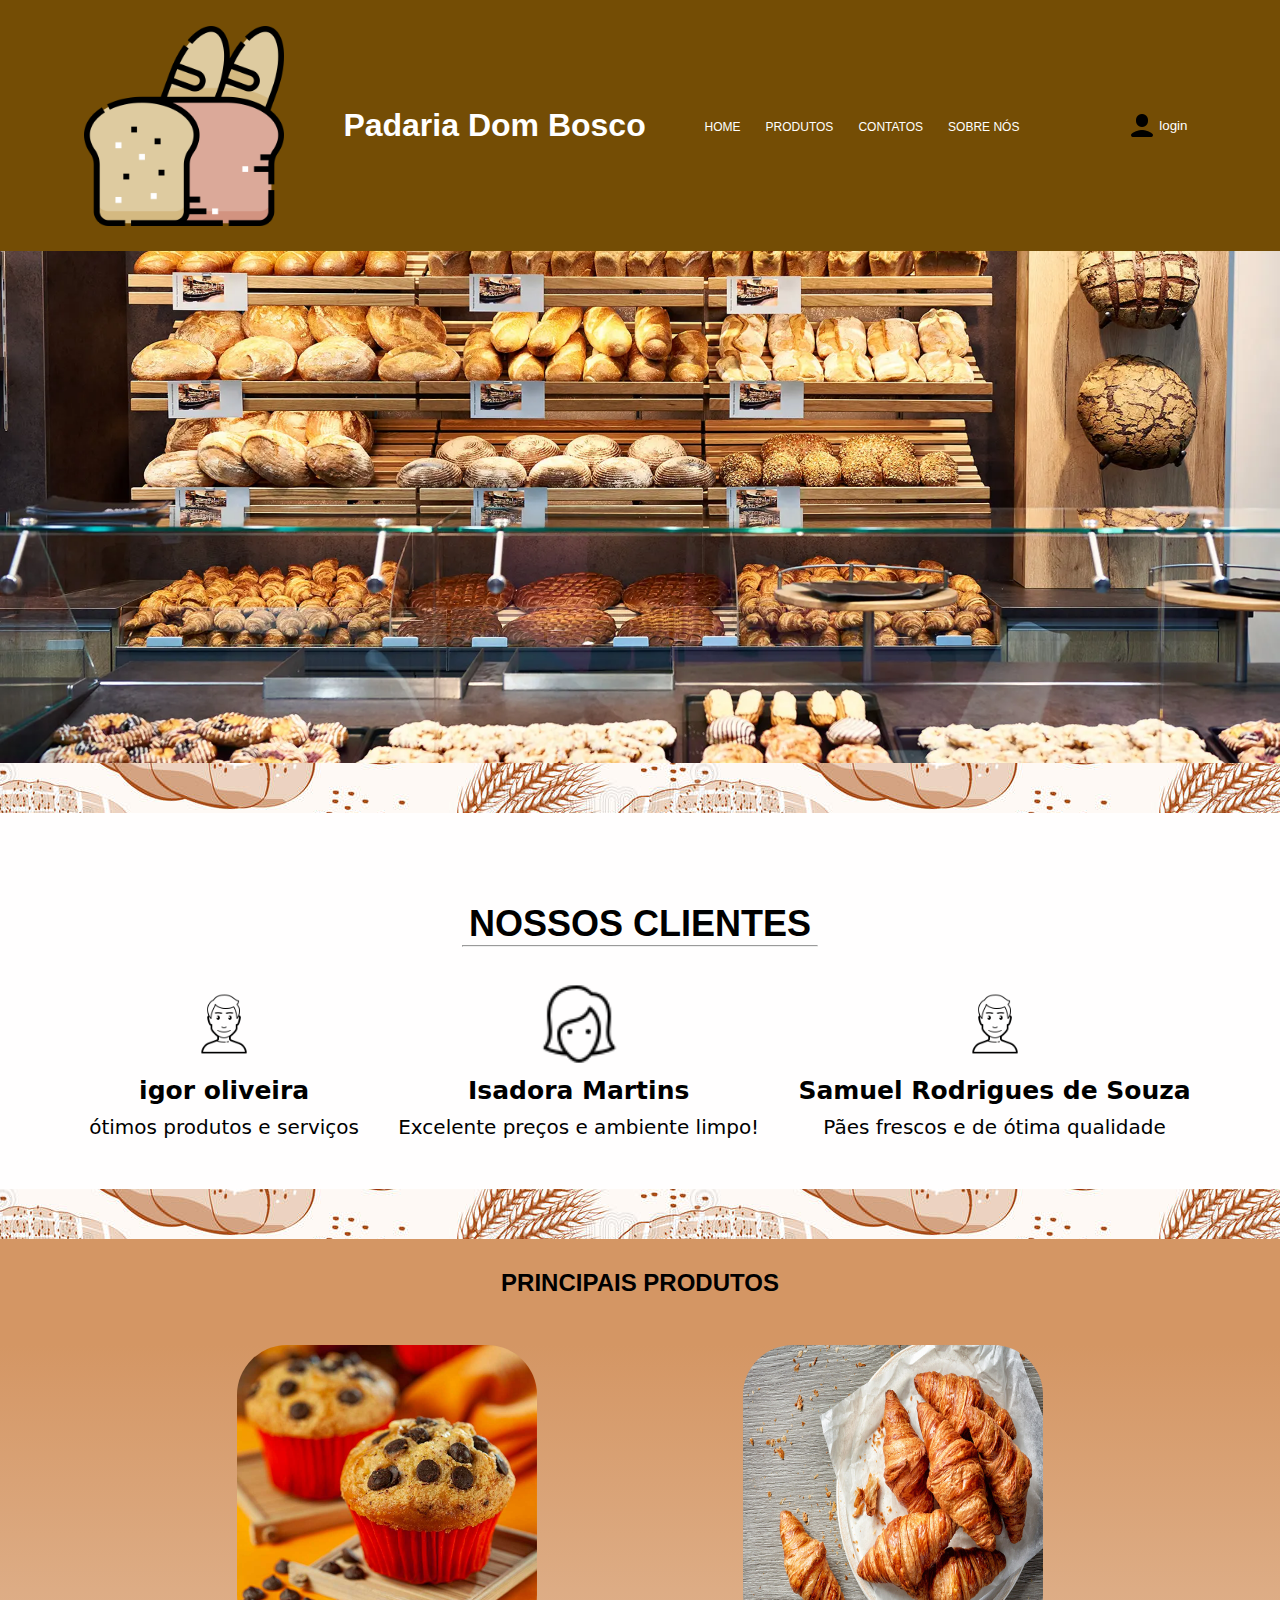
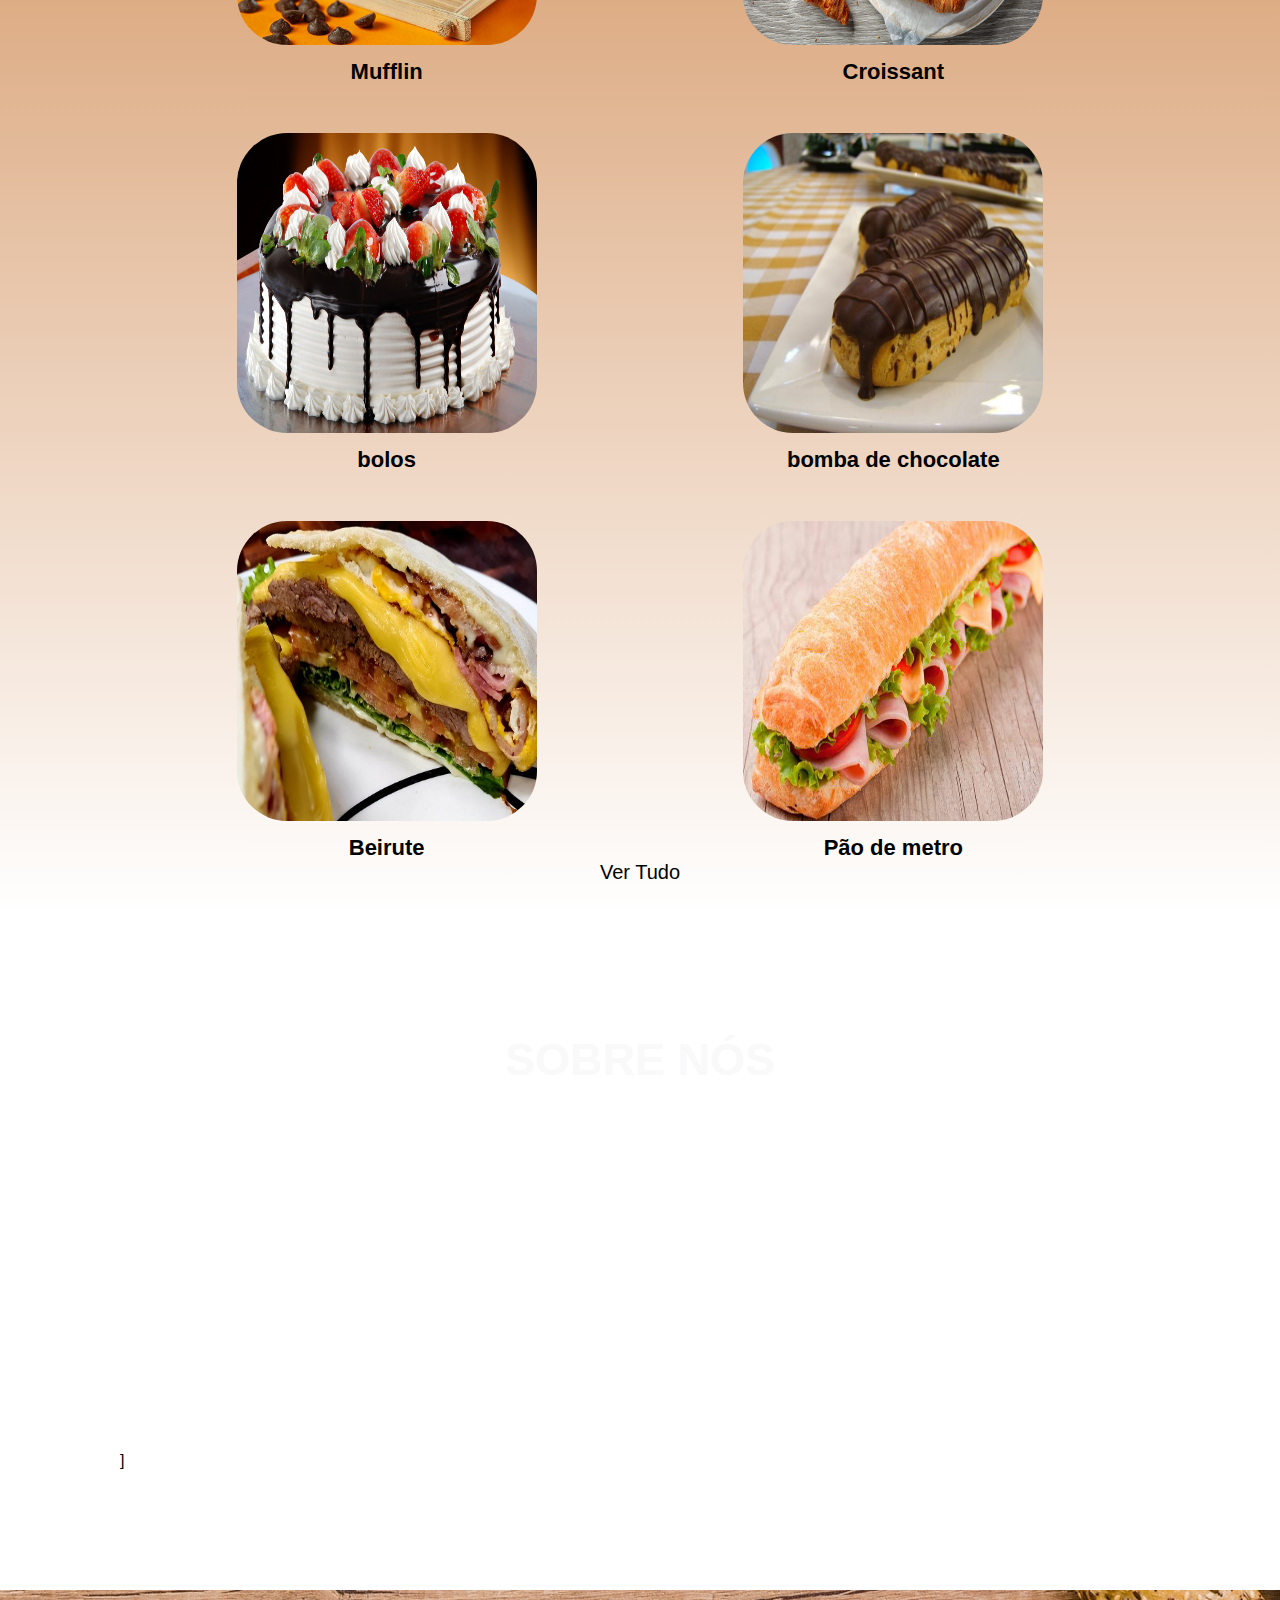
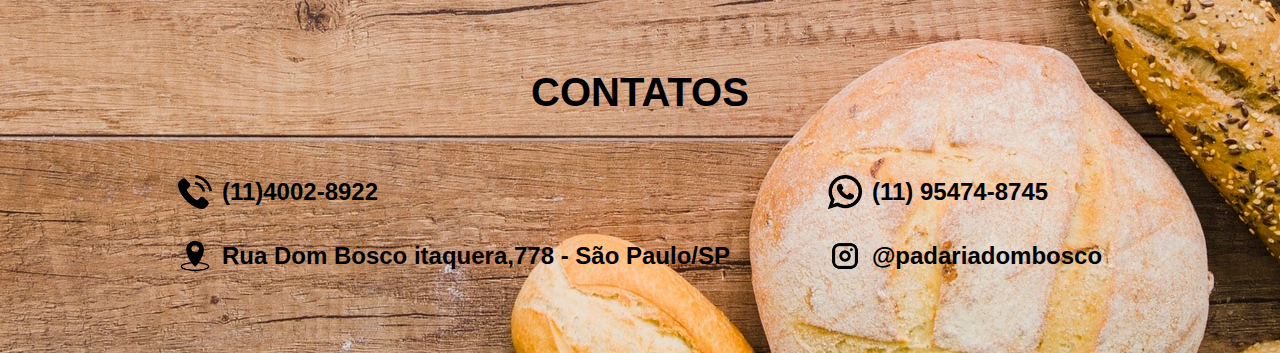
==== commit cf2dc6e0: "padaria dom bosco" ====
--- a/index.html
+++ b/index.html
@@ -46,7 +46,11 @@
         </div>
     </header>
 
+    <div id="img-padaria">
+
     <div id="img-destaque"></div>
+
+    </div>  
 
     <div class="img-div"></div>
 
--- a/style.css
+++ b/style.css
@@ -12,11 +12,10 @@
         align-items: center; /*ALINHAr os itens do nosso header para o centro*/
         justify-content: space-evenly; /*Traduçao : justificar conteudo : espaço uniformemente.
         Alinhar os itens igualmente dentro da pagina*/
-        padding: 15px; /*Cuida do preenchimento*/
+        padding: 2%; /*Cuida do preenchimento*/
         background-color: rgb(116, 77, 5);/*or de fundo do nosso Cabeçalho/Header*/
         overflow: hidden;
-        line-height: 200px;/*Altura da linha*/
-        max-height: 200px;/*Altura maxima*/
+        
     }
     header > h1 { /*Selecionamos aqui a cor da letra do nosso h1 ou seja, do nosso titulo*/
         color: white; /*chamamos a propriedade color e definimos uma cor em questao*/
@@ -81,9 +80,9 @@
         text-decoration: none; /*Responsavel por tirar o sublinhado que estava visivel*/
         font-weight: 400;/*espessura da fonte*/
     }
-    #img-destaque{
-        background-image: url(img/padaria\ \(1\).webp);
-        padding: 260px;
+    #img-destaque{/* aqui chamamos a id que chamamos no HTML*/
+        background-image: url(img/padaria\ \(1\).webp);/* usado para inserir imagens de fundo*/
+        padding: 20%; /*cuida do preenchimento*/
         background-position: center;
         background-size: cover;
     } 
@@ -275,7 +274,34 @@
 
         #btn-header button a img {
             width: 30%;
-        }
+            height: auto;
+        }
+
+        header img {
+            width: 40px; /* iremos modificar*/
+            height: 40px;
+        } 
+        
+        header h1 {
+            font-size: 1em;
+
+        }
+
+        header {
+            padding: 5%;
+        }
+
+        #img-destaque {
+            max-width: 100%;
+            height: auto;
+            
+        }
+
+        #img-padaria {
+            width: 100%;
+
+        }
+
     }
 
 
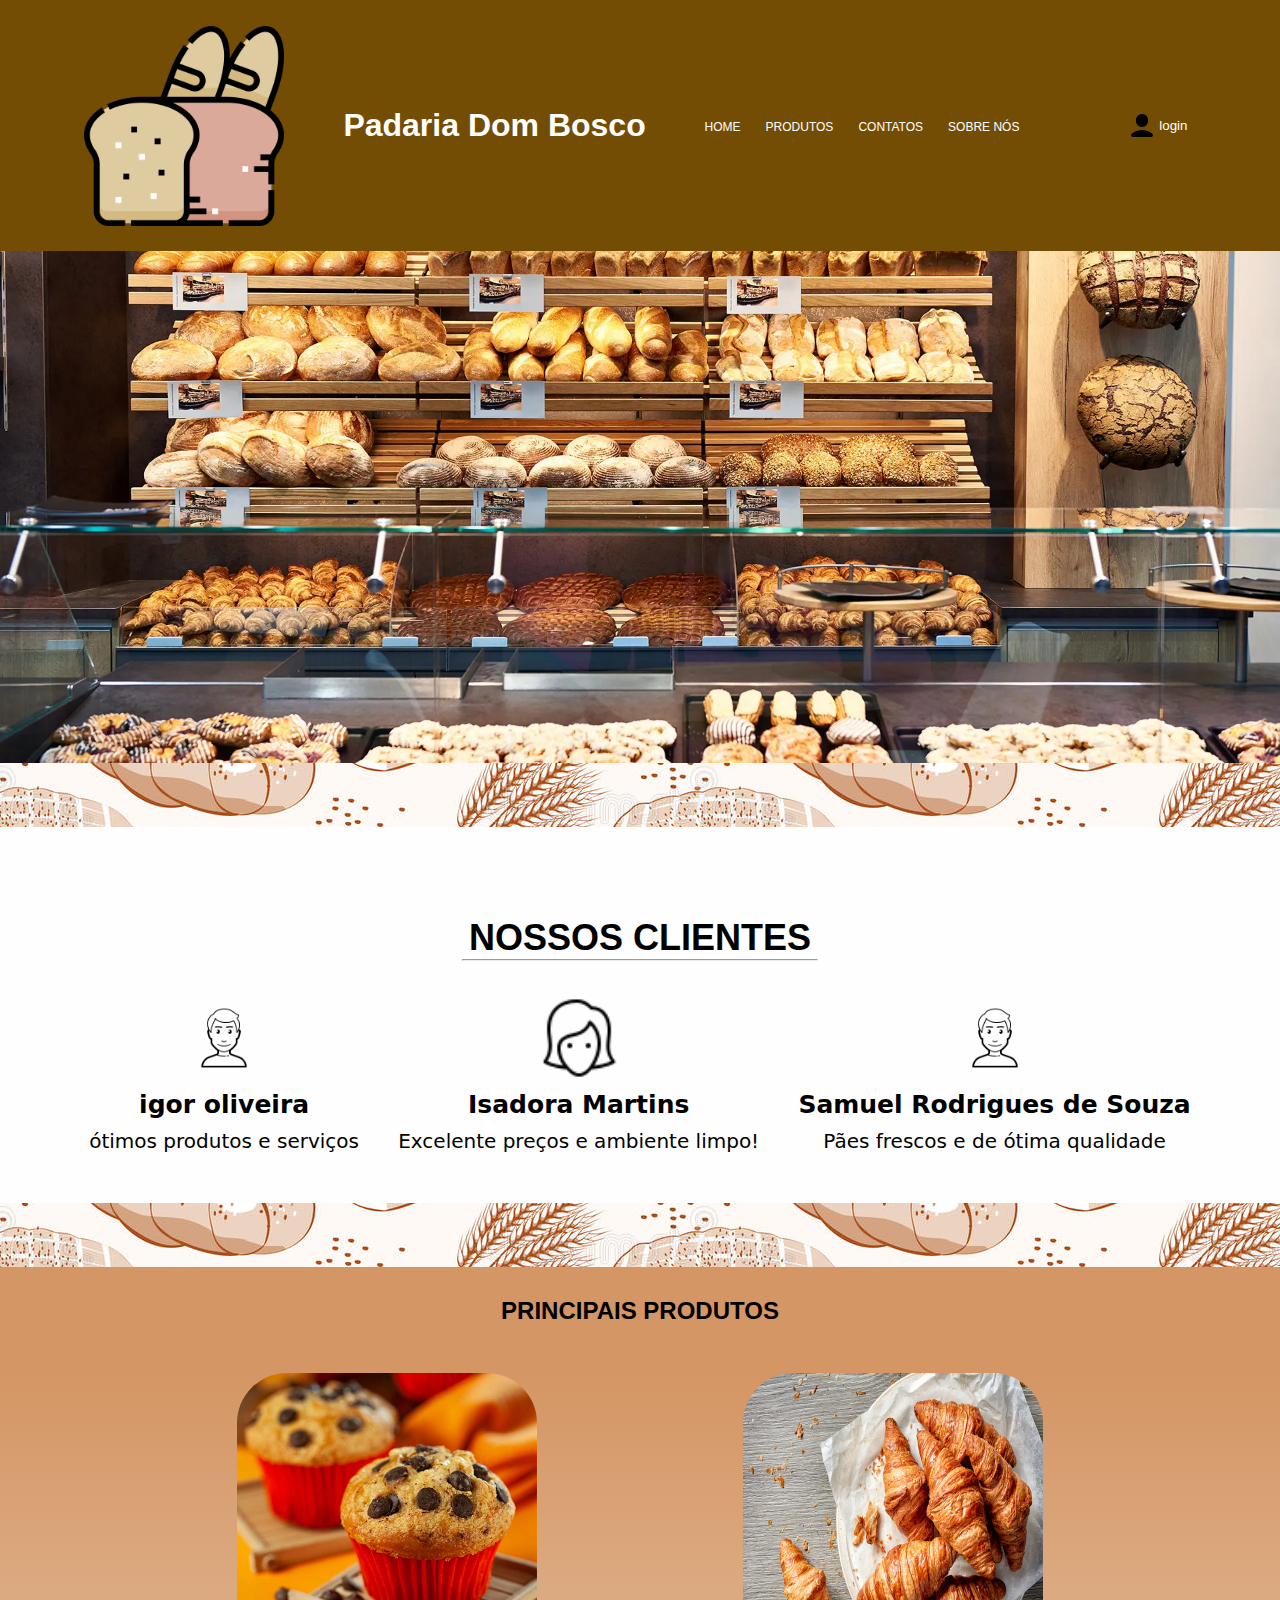
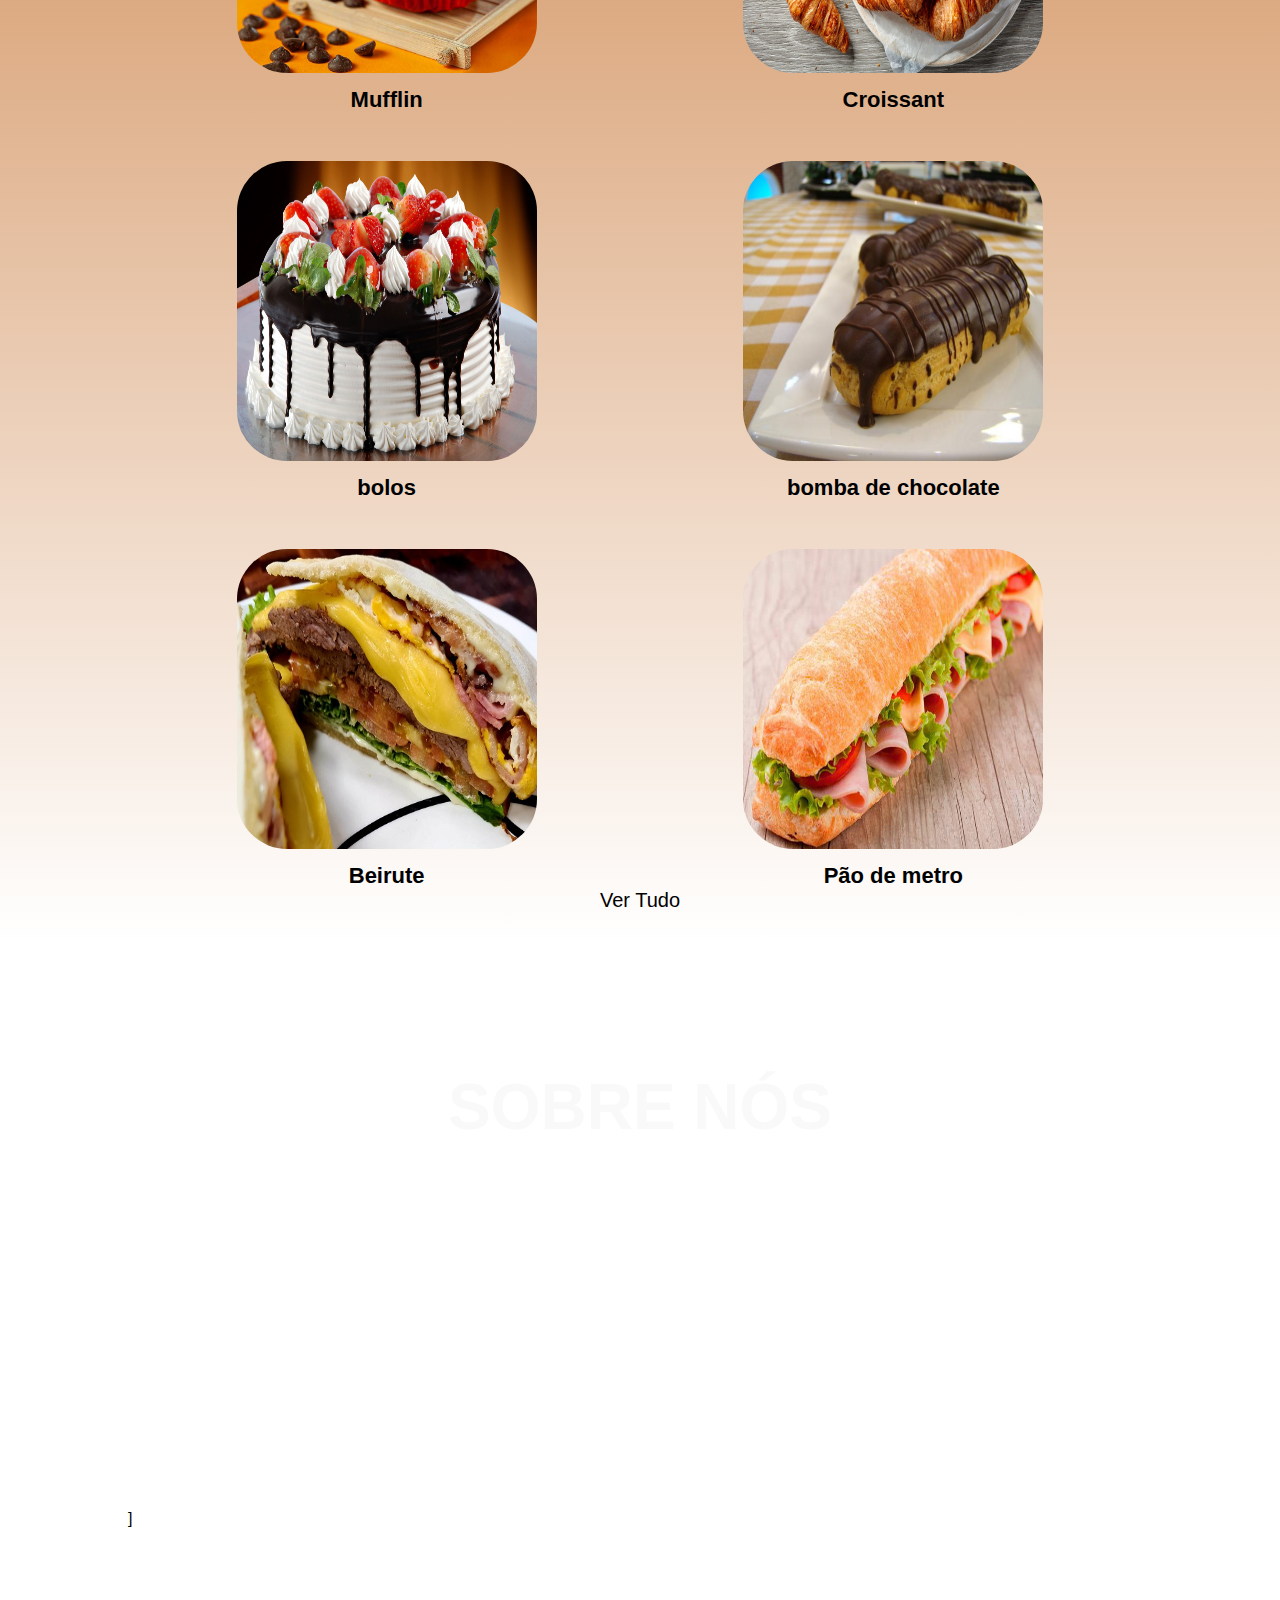
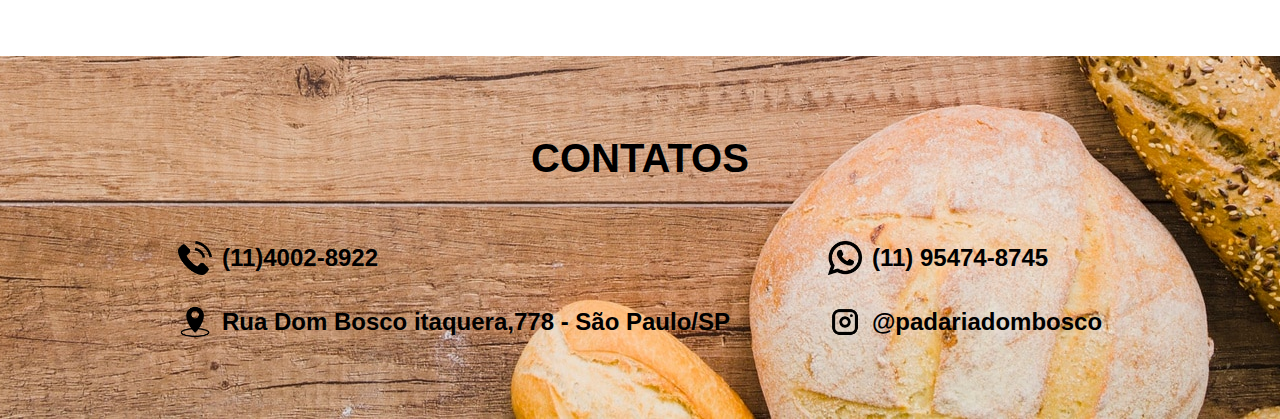
==== commit 5afc46f4: "Padaria Dom Bosco" ====
--- a/index.html
+++ b/index.html
@@ -8,6 +8,18 @@
     <title>Padaria Dom Bosco</title>
 </head>
 <body>
+    <!-- Aqui colocamos a parte das libras -->
+    <div vw class="enabled">
+        <div vw-access-button class="active"></div>
+        <div vw-plugin-wrapper>
+          <div class="vw-plugin-top-wrapper"></div>
+        </div>
+      </div>
+      <script src="https://vlibras.gov.br/app/vlibras-plugin.js"></script>
+      <script>
+        new window.VLibras.Widget();
+      </script>
+
     <!-- aqui começamos nosso cabeçalho -->
     <header>
         <img src="img/Pão Puma.png" alt="">
@@ -46,17 +58,19 @@
         </div>
     </header>
 
+
     <div id="img-padaria">
-
-    <div id="img-destaque"></div>
-
+        <div id="img-destaque"></div>
     </div>  
 
+
+
+
     <div class="img-div"></div>
 
     <main>
 
-    <section id="clients">
+         <section id="clients">
 
             <h2>NOSSOS CLIENTES</h2>
 
@@ -90,7 +104,8 @@
 
         <h2>PRINCIPAIS PRODUTOS</h2>
 
-        <!-- aqui adicionamos uma div pai com class para mexer de dois em dois produtos -->
+        <!-- aqui adicionamos uma div Pai com class para mexer de dois em dois produtos -->
+
         <div class="section-produtos">
 
                  <div >
@@ -170,9 +185,12 @@
     </section>
 
     <footer id="CONTATOS">
+
         <h2>CONTATOS</h2>
 
-        <ul>
+
+
+        <ul class="contatos-footer">
                 <div>
                     <li class="item-menu-footer">
                         <img src="img/icon-telephone.png" alt="">
@@ -203,4 +221,13 @@
 </body>
 </html>
 
-<!-- apertar f5 para execultar ou com o botao direito revelar  -->+<!-- apertar f5 para execultar ou com o botao direito revelar 
+
+ /*Diferença entre ID e CLASS: A diferença entre um id e uma class é que um id é usado apenas para identificar
+    um unico elemento em nosso HTML. Os identificadores são usados apenas quando um elemento na pagina precisa
+    ter um estilo especoifico aplincado a ele.
+    no entanto, uma class pode ser usada para identificar mais de um elemento HTML*/
+
+
+    /*apertar f5 para execultar*/-->
+
--- a/style.css
+++ b/style.css
@@ -87,7 +87,7 @@
         background-size: cover;
     } 
     .img-div {/* Aqui chamamos nossa class para alteraçao*/
-        padding: 25px; /* cuida do preenchimento*/
+        padding: 2.5%; /* cuida do preenchimento*/
         background-image: url(img/img-div.jpg); /*usado para inserir imagens de fundo*/
         background-position: center; /*aqui posicionamos nossa imagem para o centro*/
         background-size: auto; /* background especifico o tamanho daos imagens de fundo . 
@@ -196,14 +196,14 @@
         background-position: center;/*Posicionamento da imagem ao centro*/
         background-size: cover;/*Habilitando o tamanho total da imagem*/
         background-attachment: fixed;/*Deixando a imagem fixada*/
-        padding: 120px;/* Tamanho do preenchimento da sassao*/
+        padding: 10%;/* Tamanho do preenchimento da sessao*/
     }
 
     /*h3 alterem a cor , tamanho, alinhamento e familia da fonte*/
 
     #sobre-nos > h3 {
         color: rgb(249, 249, 250);
-        font-size: 45px;
+        font-size: 4em;
         text-align: center;
         font-family: Arial, Helvetica, sans-serif;
 
@@ -257,13 +257,30 @@
         margin-left: 10px; /* Espaçamento á esquerda*/
     }
 
+ /*Diferença entre ID e CLASS: A diferença entre um id e uma class é que um id é usado apenas para identificar
+    um unico elemento em nosso HTML. Os identificadores são usados apenas quando um elemento na pagina precisa
+    ter um estilo especoifico aplincado a ele.
+    no entanto, uma class pode ser usada para identificar mais de um elemento HTML*/
+
+
+    /*apertar f5 para execultar*/
+
+
+
+
+
+
+    /*Aqui atualizamos o nossso css para
+     celular por exemplo*/
+
     @media(max-width:430px) {
         #menu-header {
             display: none;
         }
 
         #btn-header button a {
-            display: block;
+            display: block; /* deixar 
+            os itens em blocos , um abaixo do outro*/
             font-family: bold;
         }
 
@@ -294,12 +311,71 @@
         #img-destaque {
             max-width: 100%;
             height: auto;
+            background-position: center;
             
         }
 
         #img-padaria {
             width: 100%;
 
+        }
+
+        #clients > h2 { /* Aqui puxamos o tamanho da letra 
+            de nossos clientes na parte do celular*/
+            font-size: 1.7em; /* Aqui puxamos o tamanho 
+            da letra de nossos clientes*/
+        }
+        .line {
+            margin: 0 auto;
+            width: 70%;
+        }
+
+
+        #clients-list {
+            display: block; /* deixar os itens em blocos , 
+            um abaixo do outro*/
+            font-size: 1.4em;
+            margin-bottom: 10%;
+            text-align: center;/* alinhar o texto ao centro*/
+        }
+
+       
+        
+
+        .section-produtos {
+            display: block;/* deixar os itens 
+            em blocos , um abaixo do outro*/
+            text-align: center; /* alinhar os itens ao centro*/
+            margin-top: 30px;
+        }
+
+        .img-product {
+            margin-top: 40px;
+        }
+
+        #product > a { /* Aqui chamamos a sessao de ver tudo*/
+            margin-top: 25px;
+        }
+
+        #sobre-nos > h3 {
+            font-size: 1.7em;
+        }
+
+        #sobre-nos p {
+            font: bold; /* deixar a letra um pouco mais grossa*/
+            font-size: 1.2em;
+        }
+        
+        .contatos-footer {
+            display: block; /* Colocar os itens um abaixo do outro*/
+        }
+
+        .item-menu-footer {
+            font-size: 1em;
+        }
+
+        #CONTATOS > h2 {
+            font-size: 2em;
         }
 
     }
